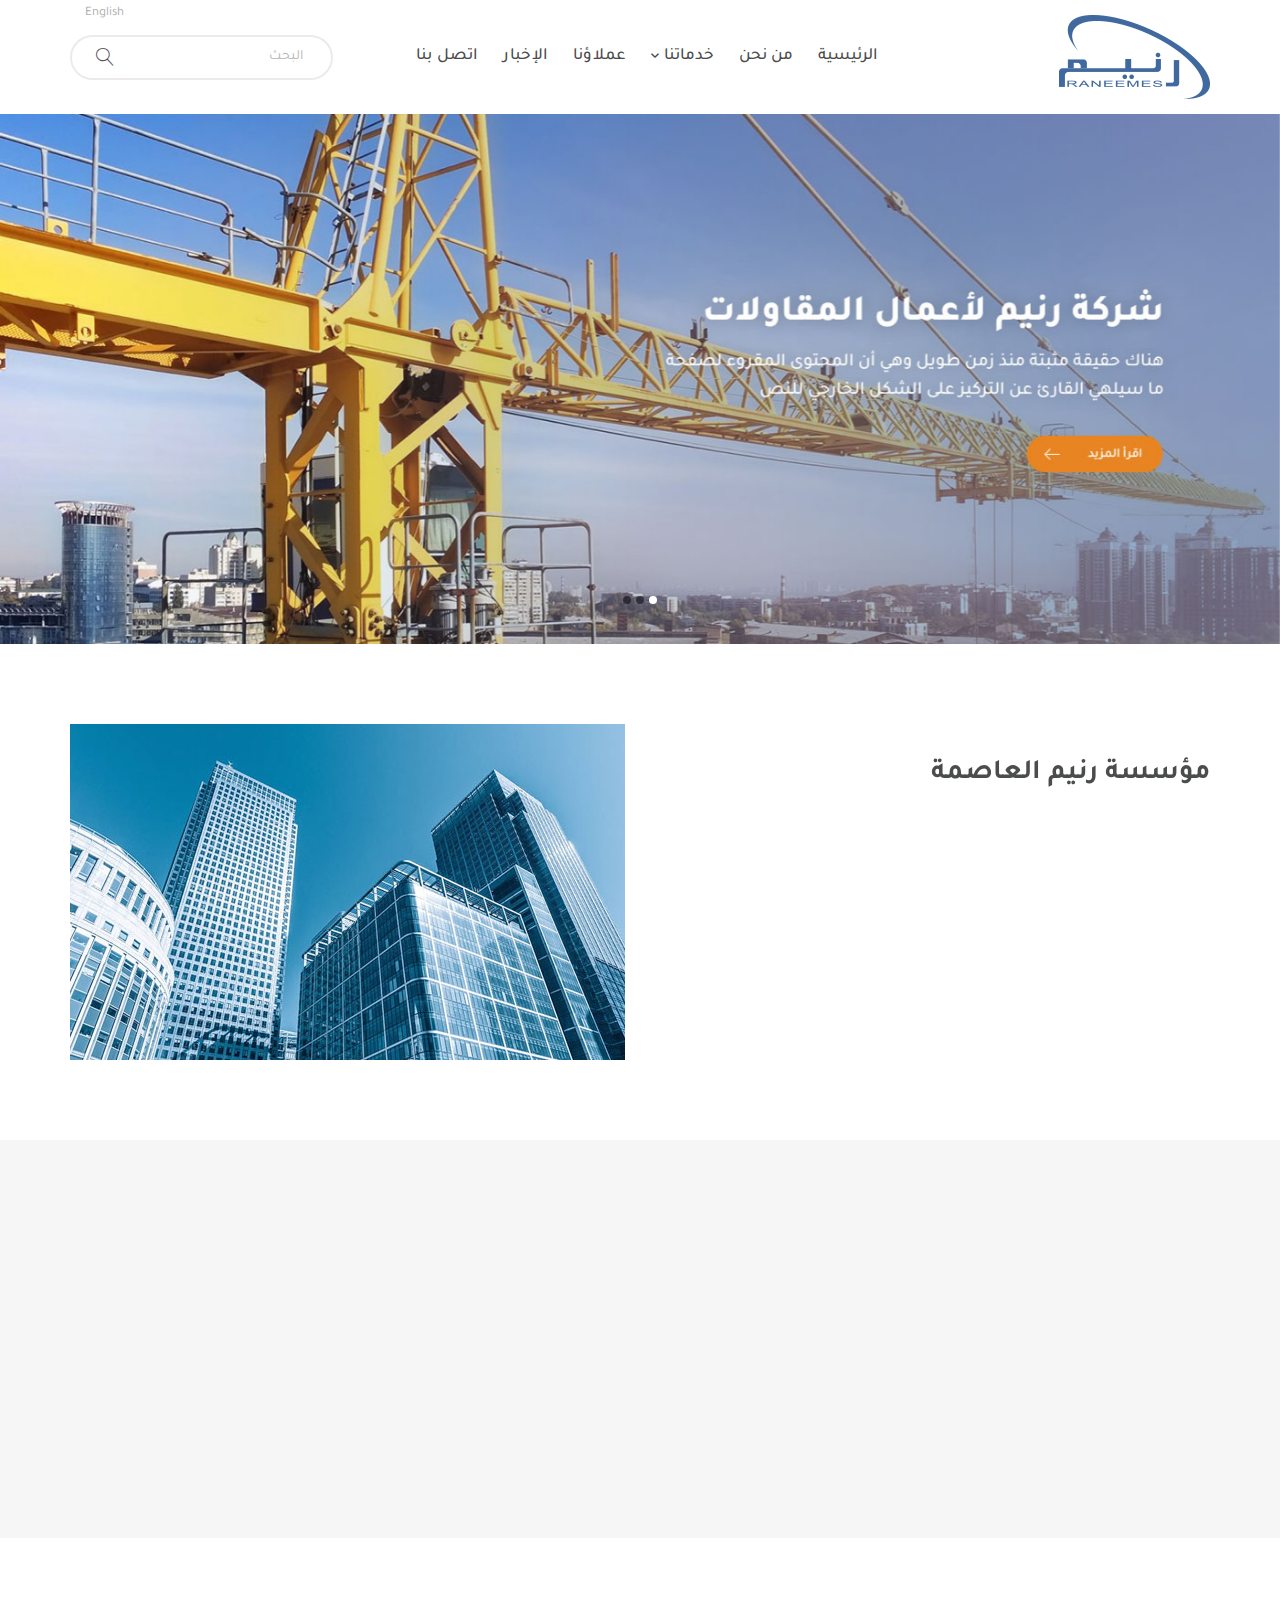
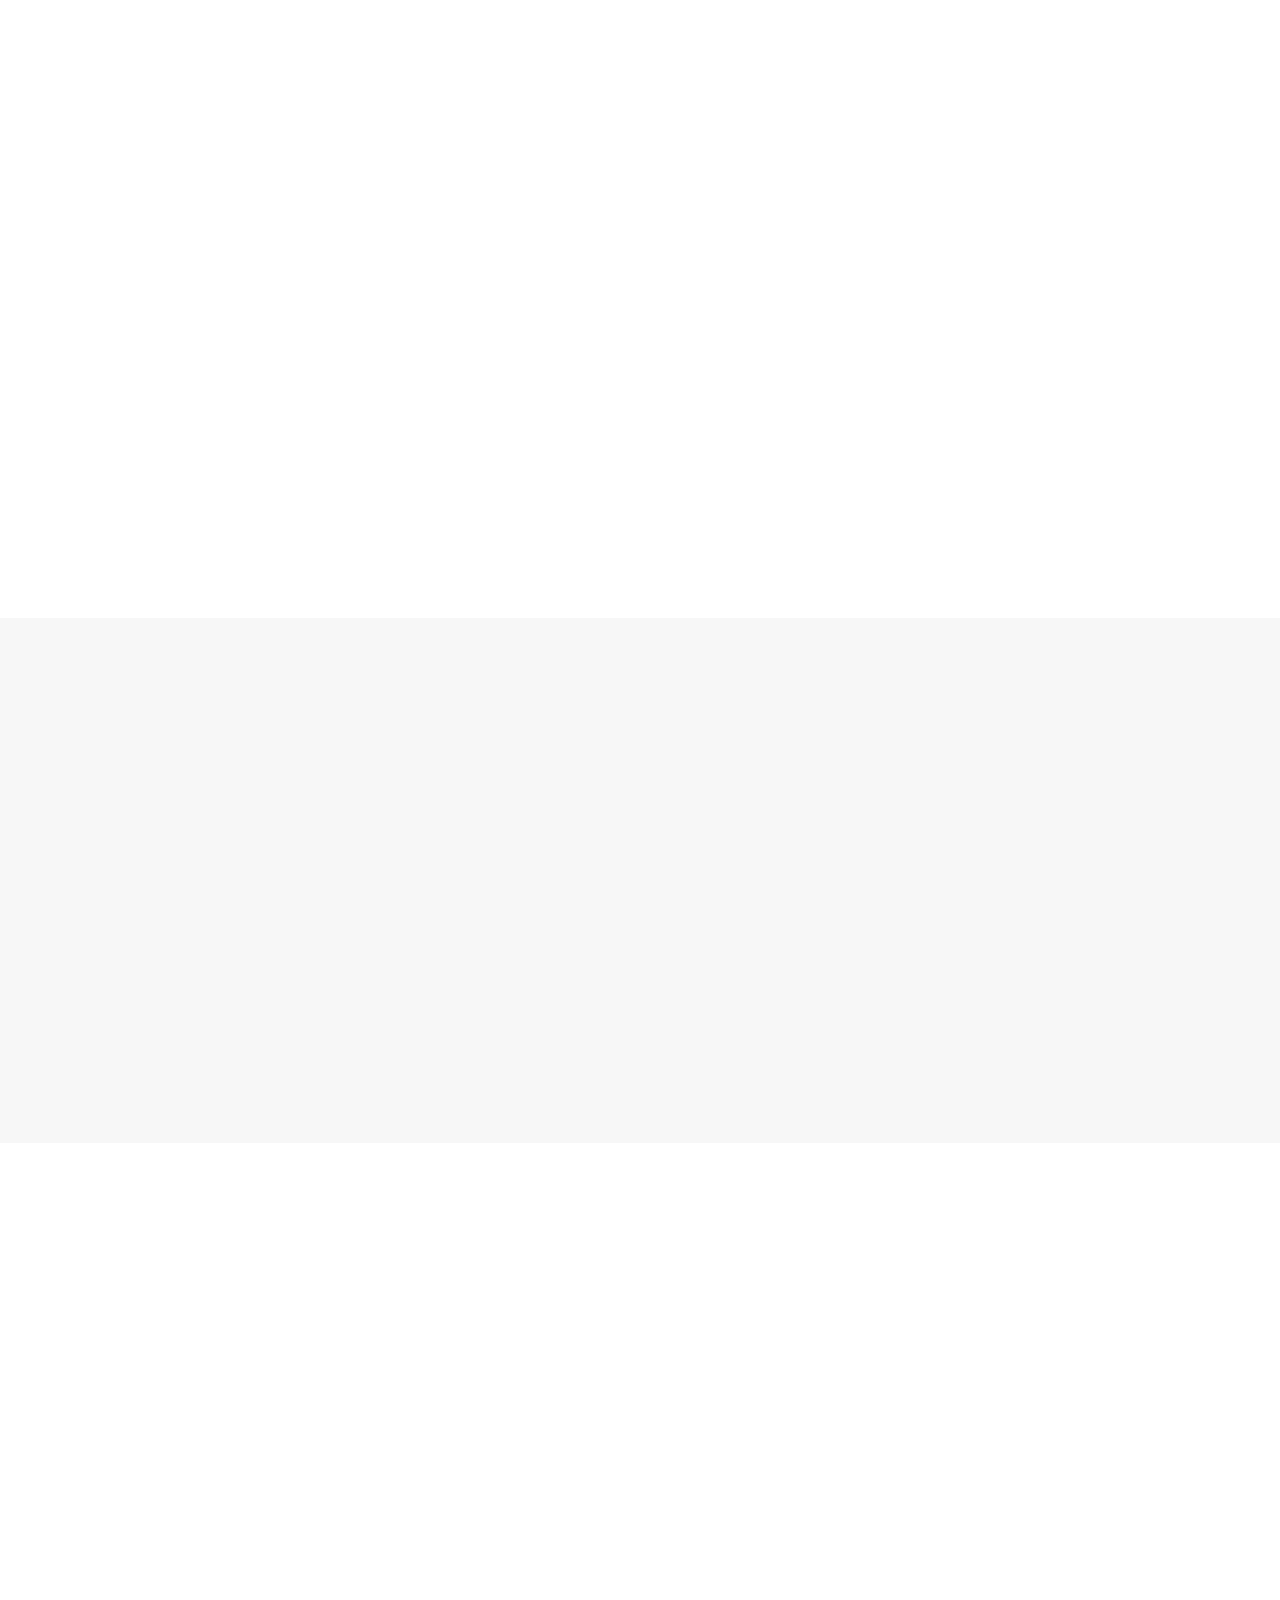
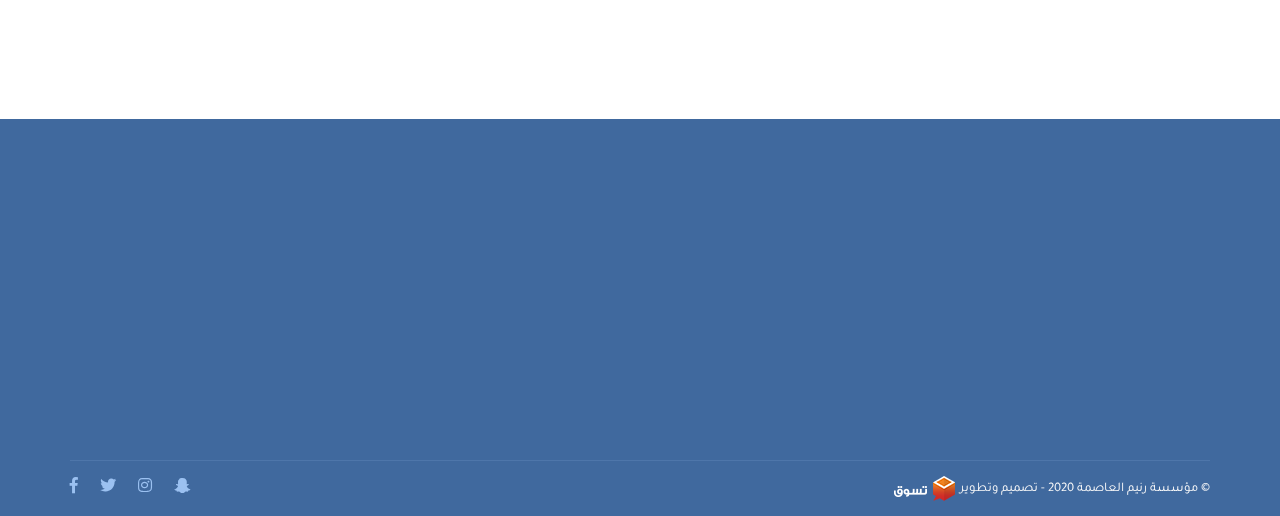
==== index.html @ 639032b2 "Edit" ====
<!DOCTYPE html>
<html lang="en" dir="rtl">
  <head>
    <meta charset="UTF-8"/>
    <meta name="viewport" content="width=device-width, initial-scale=1.0"/>
    <meta http-equiv="X-UA-Compatible" content="ie=edge"/>
    <title>متجر</title>
    <link rel="stylesheet" href="css/bootstrap3.min.css"/>
    <link rel="stylesheet" href="css/bootstrap3-rtl.min.css"/>
    <link rel="stylesheet" href="css/fontAwesome.css"/>
    <link rel="stylesheet" href="css/owl.carousel.min.css"/>
    <link rel="stylesheet" href="css/aos.css"/>
    <link rel="stylesheet" href="css/linearicons.css"/>
    <link rel="stylesheet" href="css/home.css"/>
  </head>
  <body>
    <!-- Preloader-->
    <div class="pre">
      <div class="loader" id="loader-7"></div>
    </div>
    <!-- Preloader-->
    <!-- Mob Nav-->
    <div class="sideNav">
      <div class="options">
        <div class="lang"><a href="index-en.html">EN</a></div>
        <div class="close1"><i class="fas fa-times-circle"></i></div>
      </div>
      <ul class="res">
        <li><a href="#!">الرئيسية</a></li>
        <li><a href="#!">من نحن</a></li>
        <li class="drop"><a href="#!">خدماتنا</a>
          <div class="dropDown">
            <ul class="res">
              <li><a href="#!">رنيم لتجارة الأعلاف</a></li>
              <li><a href="#!">رنيم للمقاولات</a></li>
              <li><a href="#!">رنيم للنقليات</a></li>
            </ul>
          </div>
        </li>
        <li><a href="#!">عملاؤنا</a></li>
        <li><a href="#!">الإخبار</a></li>
        <li><a href="#!">اتصل بنا</a></li>
      </ul>
    </div>
    <!-- Mob Nav-->
    <!-- Navbar-->
    <div class="navBar">
      <div class="container">
        <div class="content">
          <!-- LOGO-->
          <div class="logo"><a href="#!"><img class="img-responsive" src="images/logo.png" alt=""/></a></div>
          <div class="searchTriger"><span class="lnr lnr-magnifier"></span></div>
          <div class="menuTriger"><span class="lnr lnr-menu"></span></div>
          <!-- LINKS-->
          <div class="links">
            <ul class="res">
              <li><a href="#!">الرئيسية</a></li>
              <li><a href="#!">من نحن</a></li>
              <li class="drop"><a href="#!">خدماتنا</a>
                <div class="dropDown">
                  <ul class="res">
                    <li><a href="#!">رنيم لتجارة الأعلاف</a></li>
                    <li><a href="#!">رنيم للمقاولات</a></li>
                    <li><a href="#!">رنيم للنقليات</a></li>
                  </ul>
                </div>
              </li>
              <li><a href="#!">عملاؤنا</a></li>
              <li><a href="#!">الإخبار</a></li>
              <li><a href="#!">اتصل بنا</a></li>
            </ul>
          </div>
          <!-- Search-->
          <div class="navover"><span class="lnr lnr-cross"></span></div>
          <form class="search">
            <input type="text" placeholder="البحث"/>
            <button><span class="lnr lnr-magnifier"></span></button>
          </form>
          <!--LANGUAGE--><a class="lang" href="index-en.html">English</a>
        </div>
      </div>
    </div>
    <!-- End Of Header-->
    <!-- Main Slider-->
    <div class="main-slider" data-aos="fade-up" data-aos-duration="600">
      <div class="owl-carousel owl-theme">
        <div class="item"><a href="#"><img class="img-responsive" src="images/slider.jpg" alt=""/></a></div>
        <div class="item"><a href="#"><img class="img-responsive" src="images/slider.jpg" alt=""/></a></div>
        <div class="item"><a href="#"><img class="img-responsive" src="images/slider.jpg" alt=""/></a></div>
      </div>
    </div>
    <!-- Main Slider-->
    <!-- About Section-->
    <div class="about">
      <div class="container">
        <div class="row">
          <div class="col-md-6">
            <div class="content">
              <h2 data-aos="fade-up" data-aos-duration="600">مؤسسة رنيم العاصمة</h2><img class="img-responsive" src="images/about.jpg" alt="" data-aos="fade-up" data-aos-delay="200" data-aos-duration="600"/>
              <p data-aos="fade-up" data-aos-delay="400" data-aos-duration="600">هناك حقيقة مثبتة منذ زمن طويل وهي أن المحتوى المقروء لصفحة ما سيلهي القارئ عن التركيز على الشكل الخارجي للنص أو شكل توضع الفقرات في الصفحة التي يقرأها. ولذلك يتم استخدام طريقة لوريم إيبسوم لأنها تعطي توزيعاَ طبيعياَ -إلى حد ما</p><a href="#!" data-aos="fade-up" data-aos-delay="600" data-aos-duration="600">
                 اقرأ المزيد<span class="lnr lnr-arrow-left"></span></a>
            </div>
          </div>
          <div class="col-md-6">
            <div class="img" data-aos="fade-up" data-aos-delay="300" data-aos-duration="600"><img class="img-responsive" src="images/about.jpg" alt=""/></div>
          </div>
        </div>
      </div>
    </div>
    <!-- About Section-->
    <!-- Start Boxes-->
    <div class="boxes">
      <div class="container">
        <div class="row">
          <div class="col-md-4">
            <div class="box" data-aos="fade-up" data-aos-duration="600">
              <div class="img"><img src="images/ourView.png" alt=""/></div>
              <h2>رؤيتنا</h2>
              <p>هناك حقيقة مثبتة منذ زمن طويل وهي أن المحتوى المقروء لصفحة ما سيلهي القارئ عن التركيز على الشكل الخارجي للنص</p>
            </div>
          </div>
          <div class="col-md-4">
            <div class="box" data-aos="fade-up" data-aos-delay="200" data-aos-duration="600">
              <div class="img"><img src="images/ourValue.png" alt=""/></div>
              <h2>قيمنا</h2>
              <p>خلافاَ للإعتقاد السائد فإن لوريم إيبسوم ليس نصاَ عشوائياً، بل إن له جذور في الأدب اللاتيني الكلاسيكي منذ العام 45 قبل الميلاد</p>
            </div>
          </div>
          <div class="col-md-4">
            <div class="box" data-aos="fade-up" data-aos-delay="400" data-aos-duration="600">
              <div class="img"><img src="images/ourQual.png" alt=""/></div>
              <h2>الجودة</h2>
              <p>تعمل جميع مولّدات إيبسوم على إعادة تكرار مقاطع من نص إيبسوم نفسه عدة مرات بما تتطلبه الحاجة</p>
            </div>
          </div>
        </div>
      </div>
    </div>
    <!-- End Of Boxes-->
    <!--start services-->
    <section class="services">
      <div class="container">
        <div class="heading" data-aos="fade-up" data-aos-duration="600">
          <h2>خدمات المؤسسة</h2>
        </div>
        <div class="row">
          <div class="col-md-4">
            <div class="services-box firstB" data-aos="fade-up" data-aos-delay="200" data-aos-duration="600">
              <div class="img-box"><img class="img-responsive" src="images/logo.png" alt="services img"/></div>
              <div class="content">
                <h3>رنيم لتجارة الاعلاف</h3>
                <p>خلافاَ للإعتقاد السائد فإن لوريم إيبسوم ليس نصاَ عشوائياً، بل إن له جذور في الأدب اللاتيني الكلاسيكي منذ العام 45 قبل الميلاد</p><a href="#">اقرأ المزيد<span class="lnr lnr-arrow-left"></span></a>
              </div>
            </div>
          </div>
          <div class="col-md-4">
            <div class="services-box center" data-aos="fade-up" data-aos-delay="400" data-aos-duration="600">
              <div class="img-box"><img class="img-responsive" src="images/logo.png" alt="services img"/></div>
              <div class="content">
                <h3>رنيم للمقاولات</h3>
                <p>خلافاَ للإعتقاد السائد فإن لوريم إيبسوم ليس نصاَ عشوائياً، بل إن له جذور في الأدب اللاتيني الكلاسيكي منذ العام 45 قبل الميلاد</p><a href="#">اقرأ المزيد<span class="lnr lnr-arrow-left"></span></a>
              </div>
            </div>
          </div>
          <div class="col-md-4">
            <div class="services-box left" data-aos="fade-up" data-aos-delay="600" data-aos-duration="600">
              <div class="img-box"><img class="img-responsive" src="images/logo.png" alt="services img"/></div>
              <div class="content">
                <h3>رنيم للنقليات</h3>
                <p>خلافاَ للإعتقاد السائد فإن لوريم إيبسوم ليس نصاَ عشوائياً، بل إن له جذور في الأدب اللاتيني الكلاسيكي منذ العام 45 قبل الميلاد</p><a href="#">اقرأ المزيد<span class="lnr lnr-arrow-left"></span></a>
              </div>
            </div>
          </div>
        </div>
      </div>
    </section>
    <!-- start customers-->
    <section class="customers">
      <div class="container">
        <div class="heading">
          <h2 data-aos="fade-up" data-aos-duration="600">عملاء تشرفنا بخدمتهم</h2>
          <p data-aos="fade-up" data-aos-delay="200" data-aos-duration="600">تشرفنا بخدمة العديد من المؤسسات الحكومية والمؤسسات الخاصة والشركات والفنادق</p>
        </div>
        <div class="slider-container" data-aos="fade-up" data-aos-delay="400" data-aos-duration="600">
          <div class="owl-carousel owl-theme">
            <div class="item"><a href="#"><img class="img-responsive" src="images/client1.png" alt="customers img"/></a></div>
            <div class="item"><a href="#"><img class="img-responsive" src="images/client2.png" alt="customers img"/></a></div>
            <div class="item"><a href="#"><img class="img-responsive" src="images/client3.png" alt="customers img"/></a></div>
            <div class="item"><a href="#"><img class="img-responsive" src="images/client4.png" alt="customers img"/></a></div>
            <div class="item"><a href="#"><img class="img-responsive" src="images/client5.png" alt="customers img"/></a></div>
            <div class="item"><a href="#"><img class="img-responsive" src="images/client6.png" alt="customers img"/></a></div>
            <div class="item"><a href="#"><img class="img-responsive" src="images/client1.png" alt="customers img"/></a></div>
            <div class="item"><a href="#"><img class="img-responsive" src="images/client2.png" alt="customers img"/></a></div>
            <div class="item"><a href="#"><img class="img-responsive" src="images/client3.png" alt="customers img"/></a></div>
            <div class="item"><a href="#"><img class="img-responsive" src="images/client4.png" alt="customers img"/></a></div>
            <div class="item"><a href="#"><img class="img-responsive" src="images/client5.png" alt="customers img"/></a></div>
            <div class="item"><a href="#"><img class="img-responsive" src="images/client6.png" alt="customers img"/></a></div>
          </div>
        </div>
      </div>
    </section>
    <!-- News-->
    <div class="news">
      <div class="container">
        <h2 class="text-center" data-aos="fade-up" data-aos-duration="600">آخر الأخبار</h2>
        <div class="row">
          <div class="col-sm-6"><a class="new" href="#!" data-aos="fade-up" data-aos-duration="600" data-aos-delay="200">
              <div class="date"><span>22</span><span>ديسمبر</span></div><img class="img-responsive" src="images/news1.jpg" alt=""/>
              <h3>خلافاَ للإعتقاد السائد فإن لوريم إيبسوم ليس نصاَ عشوائياً</h3>
              <p>خلافاَ للإعتقاد السائد فإن لوريم إيبسوم ليس نصاَ عشوائياً، بل إن له جذور في الأدب اللاتيني منذ العام 45 قبل الميلاد، مما يجعله أكثر من 2000 عام في القدم</p></a></div>
          <div class="col-sm-6"><a class="new" href="#!" data-aos="fade-up" data-aos-duration="600" data-aos-delay="400">
              <div class="date"><span>22</span><span>ديسمبر</span></div><img class="img-responsive" src="images/news2.jpg" alt=""/>
              <h3>خلافاَ للإعتقاد السائد فإن لوريم إيبسوم ليس نصاَ عشوائياً</h3>
              <p>خلافاَ للإعتقاد السائد فإن لوريم إيبسوم ليس نصاَ عشوائياً، بل إن له جذور في الأدب اللاتيني منذ العام 45 قبل الميلاد، مما يجعله أكثر من 2000 عام في القدم</p></a></div>
        </div>
      </div>
    </div>
    <!-- News-->
    <!--Footer-->
    <footer>
      <div class="container">
        <div class="row">
          <div class="col-md-5" data-aos="zoom-out" data-aos-duration="600">
            <div class="foot-links">
              <button type="button" data-target="#dem">روابط سريعة</button>
              <div class="collapse" id="dem">
                <ul class="res">
                  <li class="info"><a href="#">من نحن</a></li>
                  <li class="info"><a href="#">عملاؤنا</a></li>
                  <li class="info"><a href="#">رنيم لتجارة الأعلاف</a></li>
                  <li class="info"><a href="#">الأخبار</a></li>
                  <li class="info"><a href="#">رنيم المقاولات</a></li>
                  <li class="info"><a href="#">التوظيف</a></li>
                  <li class="info"><a href="#">رنيم للنقليات</a></li>
                  <li class="info"><a href="#">إتصل بنا</a></li>
                </ul>
              </div>
            </div>
          </div>
          <div class="col-md-4" data-aos="zoom-out" data-aos-duration="600" data-aos-delay="200">
            <div class="foot-links">
              <button type="button" data-target="#dem1">معلومات التواصل</button>
              <div class="collapse" id="dem1">
                <ul class="res">
                  <li>
                    <div class="icon"><i class="fas fa-map-marker-alt"></i></div><a class="det" href="#">
                      <p>الرياض - المملكة العربية السعودية</p></a>
                  </li>
                  <li>
                    <div class="icon"><i class="fas fa-phone"></i></div><a class="det" href="#">
                      <p>920000000</p></a>
                  </li>
                  <li>
                    <div class="icon"><i class="fas fa-envelope"></i></div><a class="det" href="#">
                      <p>info@raneem.com</p></a>
                  </li>
                </ul>
              </div>
            </div>
          </div>
          <div class="col-md-3" data-aos="zoom-out" data-aos-duration="600" data-aos-delay="400">
            <div class="map"><img class="img-responsive" src="images/map.png" alt=""/></div>
          </div>
          <div class="col-xs-12">
            <div class="end">
              <div class="content">
                <p>© مؤسسة رنيم العاصمة 2020 - <a href="#">تصميم وتطوير<img src="images/tasawk2.png" alt=""/></a></p>
                <div class="social"><a href="#"><i class="fab fa-snapchat-ghost"></i></a><a href="#"><i class="fab fa-instagram"></i></a><a href="#"><i class="fab fa-twitter"></i></a><a href="#"><i class="fab fa-facebook-f"></i></a></div>
              </div>
            </div>
          </div>
        </div>
      </div>
    </footer>
    <!-- Footer-->
  </body>
  <!-- Scripts-->
  <script src="js/jquery.min.js"></script>
  <script src="js/bootstrap.min.js"></script>
  <script src="js/owl.carousel.min.js"></script>
  <script src="js/aos.js"></script>
  <script src="js/main.js"></script>
  <script src="http://localhost:35729/livereload.js"></script>
</html>
---- css/bootstrap3-rtl.min.css ----
/*******************************************************************************
 *              bootstrap-rtl (version 3.3.4)
 *      Author: Morteza Ansarinia (http://github.com/morteza)
 *  Created on: August 13,2015
 *     Project: bootstrap-rtl
 *   Copyright: Unlicensed Public Domain
 *******************************************************************************/

html{direction:rtl}body{direction:rtl}.flip.text-left{text-align:right}.flip.text-right{text-align:left}.list-unstyled{padding-right:0;padding-left:initial}.list-inline{padding-right:0;padding-left:initial;margin-right:-5px;margin-left:0}dd{margin-right:0;margin-left:initial}@media (min-width:768px){.dl-horizontal dt{float:right;clear:right;text-align:left}.dl-horizontal dd{margin-right:180px;margin-left:0}}blockquote{border-right:5px solid #eee;border-left:0}.blockquote-reverse,blockquote.pull-left{padding-left:15px;padding-right:0;border-left:5px solid #eee;border-right:0;text-align:left}.col-xs-1,.col-sm-1,.col-md-1,.col-lg-1,.col-xs-2,.col-sm-2,.col-md-2,.col-lg-2,.col-xs-3,.col-sm-3,.col-md-3,.col-lg-3,.col-xs-4,.col-sm-4,.col-md-4,.col-lg-4,.col-xs-5,.col-sm-5,.col-md-5,.col-lg-5,.col-xs-6,.col-sm-6,.col-md-6,.col-lg-6,.col-xs-7,.col-sm-7,.col-md-7,.col-lg-7,.col-xs-8,.col-sm-8,.col-md-8,.col-lg-8,.col-xs-9,.col-sm-9,.col-md-9,.col-lg-9,.col-xs-10,.col-sm-10,.col-md-10,.col-lg-10,.col-xs-11,.col-sm-11,.col-md-11,.col-lg-11,.col-xs-12,.col-sm-12,.col-md-12,.col-lg-12{position:relative;min-height:1px;padding-left:15px;padding-right:15px}.col-xs-1,.col-xs-2,.col-xs-3,.col-xs-4,.col-xs-5,.col-xs-6,.col-xs-7,.col-xs-8,.col-xs-9,.col-xs-10,.col-xs-11,.col-xs-12{float:right}.col-xs-12{width:100%}.col-xs-11{width:91.66666667%}.col-xs-10{width:83.33333333%}.col-xs-9{width:75%}.col-xs-8{width:66.66666667%}.col-xs-7{width:58.33333333%}.col-xs-6{width:50%}.col-xs-5{width:41.66666667%}.col-xs-4{width:33.33333333%}.col-xs-3{width:25%}.col-xs-2{width:16.66666667%}.col-xs-1{width:8.33333333%}.col-xs-pull-12{left:100%;right:auto}.col-xs-pull-11{left:91.66666667%;right:auto}.col-xs-pull-10{left:83.33333333%;right:auto}.col-xs-pull-9{left:75%;right:auto}.col-xs-pull-8{left:66.66666667%;right:auto}.col-xs-pull-7{left:58.33333333%;right:auto}.col-xs-pull-6{left:50%;right:auto}.col-xs-pull-5{left:41.66666667%;right:auto}.col-xs-pull-4{left:33.33333333%;right:auto}.col-xs-pull-3{left:25%;right:auto}.col-xs-pull-2{left:16.66666667%;right:auto}.col-xs-pull-1{left:8.33333333%;right:auto}.col-xs-pull-0{left:auto;right:auto}.col-xs-push-12{right:100%;left:0}.col-xs-push-11{right:91.66666667%;left:0}.col-xs-push-10{right:83.33333333%;left:0}.col-xs-push-9{right:75%;left:0}.col-xs-push-8{right:66.66666667%;left:0}.col-xs-push-7{right:58.33333333%;left:0}.col-xs-push-6{right:50%;left:0}.col-xs-push-5{right:41.66666667%;left:0}.col-xs-push-4{right:33.33333333%;left:0}.col-xs-push-3{right:25%;left:0}.col-xs-push-2{right:16.66666667%;left:0}.col-xs-push-1{right:8.33333333%;left:0}.col-xs-push-0{right:auto;left:0}.col-xs-offset-12{margin-right:100%;margin-left:0}.col-xs-offset-11{margin-right:91.66666667%;margin-left:0}.col-xs-offset-10{margin-right:83.33333333%;margin-left:0}.col-xs-offset-9{margin-right:75%;margin-left:0}.col-xs-offset-8{margin-right:66.66666667%;margin-left:0}.col-xs-offset-7{margin-right:58.33333333%;margin-left:0}.col-xs-offset-6{margin-right:50%;margin-left:0}.col-xs-offset-5{margin-right:41.66666667%;margin-left:0}.col-xs-offset-4{margin-right:33.33333333%;margin-left:0}.col-xs-offset-3{margin-right:25%;margin-left:0}.col-xs-offset-2{margin-right:16.66666667%;margin-left:0}.col-xs-offset-1{margin-right:8.33333333%;margin-left:0}.col-xs-offset-0{margin-right:0;margin-left:0}@media (min-width:768px){.col-sm-1,.col-sm-2,.col-sm-3,.col-sm-4,.col-sm-5,.col-sm-6,.col-sm-7,.col-sm-8,.col-sm-9,.col-sm-10,.col-sm-11,.col-sm-12{float:right}.col-sm-12{width:100%}.col-sm-11{width:91.66666667%}.col-sm-10{width:83.33333333%}.col-sm-9{width:75%}.col-sm-8{width:66.66666667%}.col-sm-7{width:58.33333333%}.col-sm-6{width:50%}.col-sm-5{width:41.66666667%}.col-sm-4{width:33.33333333%}.col-sm-3{width:25%}.col-sm-2{width:16.66666667%}.col-sm-1{width:8.33333333%}.col-sm-pull-12{left:100%;right:auto}.col-sm-pull-11{left:91.66666667%;right:auto}.col-sm-pull-10{left:83.33333333%;right:auto}.col-sm-pull-9{left:75%;right:auto}.col-sm-pull-8{left:66.66666667%;right:auto}.col-sm-pull-7{left:58.33333333%;right:auto}.col-sm-pull-6{left:50%;right:auto}.col-sm-pull-5{left:41.66666667%;right:auto}.col-sm-pull-4{left:33.33333333%;right:auto}.col-sm-pull-3{left:25%;right:auto}.col-sm-pull-2{left:16.66666667%;right:auto}.col-sm-pull-1{left:8.33333333%;right:auto}.col-sm-pull-0{left:auto;right:auto}.col-sm-push-12{right:100%;left:0}.col-sm-push-11{right:91.66666667%;left:0}.col-sm-push-10{right:83.33333333%;left:0}.col-sm-push-9{right:75%;left:0}.col-sm-push-8{right:66.66666667%;left:0}.col-sm-push-7{right:58.33333333%;left:0}.col-sm-push-6{right:50%;left:0}.col-sm-push-5{right:41.66666667%;left:0}.col-sm-push-4{right:33.33333333%;left:0}.col-sm-push-3{right:25%;left:0}.col-sm-push-2{right:16.66666667%;left:0}.col-sm-push-1{right:8.33333333%;left:0}.col-sm-push-0{right:auto;left:0}.col-sm-offset-12{margin-right:100%;margin-left:0}.col-sm-offset-11{margin-right:91.66666667%;margin-left:0}.col-sm-offset-10{margin-right:83.33333333%;margin-left:0}.col-sm-offset-9{margin-right:75%;margin-left:0}.col-sm-offset-8{margin-right:66.66666667%;margin-left:0}.col-sm-offset-7{margin-right:58.33333333%;margin-left:0}.col-sm-offset-6{margin-right:50%;margin-left:0}.col-sm-offset-5{margin-right:41.66666667%;margin-left:0}.col-sm-offset-4{margin-right:33.33333333%;margin-left:0}.col-sm-offset-3{margin-right:25%;margin-left:0}.col-sm-offset-2{margin-right:16.66666667%;margin-left:0}.col-sm-offset-1{margin-right:8.33333333%;margin-left:0}.col-sm-offset-0{margin-right:0;margin-left:0}}@media (min-width:992px){.col-md-1,.col-md-2,.col-md-3,.col-md-4,.col-md-5,.col-md-6,.col-md-7,.col-md-8,.col-md-9,.col-md-10,.col-md-11,.col-md-12{float:right}.col-md-12{width:100%}.col-md-11{width:91.66666667%}.col-md-10{width:83.33333333%}.col-md-9{width:75%}.col-md-8{width:66.66666667%}.col-md-7{width:58.33333333%}.col-md-6{width:50%}.col-md-5{width:41.66666667%}.col-md-4{width:33.33333333%}.col-md-3{width:25%}.col-md-2{width:16.66666667%}.col-md-1{width:8.33333333%}.col-md-pull-12{left:100%;right:auto}.col-md-pull-11{left:91.66666667%;right:auto}.col-md-pull-10{left:83.33333333%;right:auto}.col-md-pull-9{left:75%;right:auto}.col-md-pull-8{left:66.66666667%;right:auto}.col-md-pull-7{left:58.33333333%;right:auto}.col-md-pull-6{left:50%;right:auto}.col-md-pull-5{left:41.66666667%;right:auto}.col-md-pull-4{left:33.33333333%;right:auto}.col-md-pull-3{left:25%;right:auto}.col-md-pull-2{left:16.66666667%;right:auto}.col-md-pull-1{left:8.33333333%;right:auto}.col-md-pull-0{left:auto;right:auto}.col-md-push-12{right:100%;left:0}.col-md-push-11{right:91.66666667%;left:0}.col-md-push-10{right:83.33333333%;left:0}.col-md-push-9{right:75%;left:0}.col-md-push-8{right:66.66666667%;left:0}.col-md-push-7{right:58.33333333%;left:0}.col-md-push-6{right:50%;left:0}.col-md-push-5{right:41.66666667%;left:0}.col-md-push-4{right:33.33333333%;left:0}.col-md-push-3{right:25%;left:0}.col-md-push-2{right:16.66666667%;left:0}.col-md-push-1{right:8.33333333%;left:0}.col-md-push-0{right:auto;left:0}.col-md-offset-12{margin-right:100%;margin-left:0}.col-md-offset-11{margin-right:91.66666667%;margin-left:0}.col-md-offset-10{margin-right:83.33333333%;margin-left:0}.col-md-offset-9{margin-right:75%;margin-left:0}.col-md-offset-8{margin-right:66.66666667%;margin-left:0}.col-md-offset-7{margin-right:58.33333333%;margin-left:0}.col-md-offset-6{margin-right:50%;margin-left:0}.col-md-offset-5{margin-right:41.66666667%;margin-left:0}.col-md-offset-4{margin-right:33.33333333%;margin-left:0}.col-md-offset-3{margin-right:25%;margin-left:0}.col-md-offset-2{margin-right:16.66666667%;margin-left:0}.col-md-offset-1{margin-right:8.33333333%;margin-left:0}.col-md-offset-0{margin-right:0;margin-left:0}}@media (min-width:1200px){.col-lg-1,.col-lg-2,.col-lg-3,.col-lg-4,.col-lg-5,.col-lg-6,.col-lg-7,.col-lg-8,.col-lg-9,.col-lg-10,.col-lg-11,.col-lg-12{float:right}.col-lg-12{width:100%}.col-lg-11{width:91.66666667%}.col-lg-10{width:83.33333333%}.col-lg-9{width:75%}.col-lg-8{width:66.66666667%}.col-lg-7{width:58.33333333%}.col-lg-6{width:50%}.col-lg-5{width:41.66666667%}.col-lg-4{width:33.33333333%}.col-lg-3{width:25%}.col-lg-2{width:16.66666667%}.col-lg-1{width:8.33333333%}.col-lg-pull-12{left:100%;right:auto}.col-lg-pull-11{left:91.66666667%;right:auto}.col-lg-pull-10{left:83.33333333%;right:auto}.col-lg-pull-9{left:75%;right:auto}.col-lg-pull-8{left:66.66666667%;right:auto}.col-lg-pull-7{left:58.33333333%;right:auto}.col-lg-pull-6{left:50%;right:auto}.col-lg-pull-5{left:41.66666667%;right:auto}.col-lg-pull-4{left:33.33333333%;right:auto}.col-lg-pull-3{left:25%;right:auto}.col-lg-pull-2{left:16.66666667%;right:auto}.col-lg-pull-1{left:8.33333333%;right:auto}.col-lg-pull-0{left:auto;right:auto}.col-lg-push-12{right:100%;left:0}.col-lg-push-11{right:91.66666667%;left:0}.col-lg-push-10{right:83.33333333%;left:0}.col-lg-push-9{right:75%;left:0}.col-lg-push-8{right:66.66666667%;left:0}.col-lg-push-7{right:58.33333333%;left:0}.col-lg-push-6{right:50%;left:0}.col-lg-push-5{right:41.66666667%;left:0}.col-lg-push-4{right:33.33333333%;left:0}.col-lg-push-3{right:25%;left:0}.col-lg-push-2{right:16.66666667%;left:0}.col-lg-push-1{right:8.33333333%;left:0}.col-lg-push-0{right:auto;left:0}.col-lg-offset-12{margin-right:100%;margin-left:0}.col-lg-offset-11{margin-right:91.66666667%;margin-left:0}.col-lg-offset-10{margin-right:83.33333333%;margin-left:0}.col-lg-offset-9{margin-right:75%;margin-left:0}.col-lg-offset-8{margin-right:66.66666667%;margin-left:0}.col-lg-offset-7{margin-right:58.33333333%;margin-left:0}.col-lg-offset-6{margin-right:50%;margin-left:0}.col-lg-offset-5{margin-right:41.66666667%;margin-left:0}.col-lg-offset-4{margin-right:33.33333333%;margin-left:0}.col-lg-offset-3{margin-right:25%;margin-left:0}.col-lg-offset-2{margin-right:16.66666667%;margin-left:0}.col-lg-offset-1{margin-right:8.33333333%;margin-left:0}.col-lg-offset-0{margin-right:0;margin-left:0}}caption{text-align:right}th{text-align:right}@media screen and (max-width:767px){.table-responsive>.table-bordered{border:0}.table-responsive>.table-bordered>thead>tr>th:first-child,.table-responsive>.table-bordered>tbody>tr>th:first-child,.table-responsive>.table-bordered>tfoot>tr>th:first-child,.table-responsive>.table-bordered>thead>tr>td:first-child,.table-responsive>.table-bordered>tbody>tr>td:first-child,.table-responsive>.table-bordered>tfoot>tr>td:first-child{border-right:0;border-left:initial}.table-responsive>.table-bordered>thead>tr>th:last-child,.table-responsive>.table-bordered>tbody>tr>th:last-child,.table-responsive>.table-bordered>tfoot>tr>th:last-child,.table-responsive>.table-bordered>thead>tr>td:last-child,.table-responsive>.table-bordered>tbody>tr>td:last-child,.table-responsive>.table-bordered>tfoot>tr>td:last-child{border-left:0;border-right:initial}}.radio label,.checkbox label{padding-right:20px;padding-left:initial}.radio input[type=radio],.radio-inline input[type=radio],.checkbox input[type=checkbox],.checkbox-inline input[type=checkbox]{margin-right:-20px;margin-left:auto}.radio-inline,.checkbox-inline{padding-right:20px;padding-left:0}.radio-inline+.radio-inline,.checkbox-inline+.checkbox-inline{margin-right:10px;margin-left:0}.has-feedback .form-control{padding-left:42.5px;padding-right:12px}.form-control-feedback{left:0;right:auto}@media (min-width:768px){.form-inline label{padding-right:0;padding-left:initial}.form-inline .radio input[type=radio],.form-inline .checkbox input[type=checkbox]{margin-right:0;margin-left:auto}}@media (min-width:768px){.form-horizontal .control-label{text-align:left}}.form-horizontal .has-feedback .form-control-feedback{left:15px;right:auto}.caret{margin-right:2px;margin-left:0}.dropdown-menu{right:0;left:auto;float:left;text-align:right}.dropdown-menu.pull-right{left:0;right:auto;float:right}.dropdown-menu-right{left:auto;right:0}.dropdown-menu-left{left:0;right:auto}@media (min-width:768px){.navbar-right .dropdown-menu{left:auto;right:0}.navbar-right .dropdown-menu-left{left:0;right:auto}}.btn-group>.btn,.btn-group-vertical>.btn{float:right}.btn-group .btn+.btn,.btn-group .btn+.btn-group,.btn-group .btn-group+.btn,.btn-group .btn-group+.btn-group{margin-right:-1px;margin-left:0}.btn-toolbar{margin-right:-5px;margin-left:0}.btn-toolbar .btn-group,.btn-toolbar .input-group{float:right}.btn-toolbar>.btn,.btn-toolbar>.btn-group,.btn-toolbar>.input-group{margin-right:5px;margin-left:0}.btn-group>.btn:first-child{margin-right:0}.btn-group>.btn:first-child:not(:last-child):not(.dropdown-toggle){border-top-right-radius:4px;border-bottom-right-radius:4px;border-bottom-left-radius:0;border-top-left-radius:0}.btn-group>.btn:last-child:not(:first-child),.btn-group>.dropdown-toggle:not(:first-child){border-top-left-radius:4px;border-bottom-left-radius:4px;border-bottom-right-radius:0;border-top-right-radius:0}.btn-group>.btn-group{float:right}.btn-group.btn-group-justified>.btn,.btn-group.btn-group-justified>.btn-group{float:none}.btn-group>.btn-group:not(:first-child):not(:last-child)>.btn{border-radius:0}.btn-group>.btn-group:first-child>.btn:last-child,.btn-group>.btn-group:first-child>.dropdown-toggle{border-top-right-radius:4px;border-bottom-right-radius:4px;border-bottom-left-radius:0;border-top-left-radius:0}.btn-group>.btn-group:last-child>.btn:first-child{border-top-left-radius:4px;border-bottom-left-radius:4px;border-bottom-right-radius:0;border-top-right-radius:0}.btn .caret{margin-right:0}.btn-group-vertical>.btn+.btn,.btn-group-vertical>.btn+.btn-group,.btn-group-vertical>.btn-group+.btn,.btn-group-vertical>.btn-group+.btn-group{margin-top:-1px;margin-right:0}.input-group .form-control{float:right}.input-group .form-control:first-child,.input-group-addon:first-child,.input-group-btn:first-child>.btn,.input-group-btn:first-child>.btn-group>.btn,.input-group-btn:first-child>.dropdown-toggle,.input-group-btn:last-child>.btn:not(:last-child):not(.dropdown-toggle),.input-group-btn:last-child>.btn-group:not(:last-child)>.btn{border-bottom-right-radius:4px;border-top-right-radius:4px;border-bottom-left-radius:0;border-top-left-radius:0}.input-group-addon:first-child{border-left:0;border-right:1px solid}.input-group .form-control:last-child,.input-group-addon:last-child,.input-group-btn:last-child>.btn,.input-group-btn:last-child>.btn-group>.btn,.input-group-btn:last-child>.dropdown-toggle,.input-group-btn:first-child>.btn:not(:first-child),.input-group-btn:first-child>.btn-group:not(:first-child)>.btn{border-bottom-left-radius:4px;border-top-left-radius:4px;border-bottom-right-radius:0;border-top-right-radius:0}.input-group-addon:last-child{border-left-width:1px;border-left-style:solid;border-right:0}.input-group-btn>.btn+.btn{margin-right:-1px;margin-left:auto}.input-group-btn:first-child>.btn,.input-group-btn:first-child>.btn-group{margin-left:-1px;margin-right:auto}.input-group-btn:last-child>.btn,.input-group-btn:last-child>.btn-group{margin-right:-1px;margin-left:auto}.nav{padding-right:0;padding-left:initial}.nav-tabs>li{float:right}.nav-tabs>li>a{margin-left:auto;margin-right:-2px;border-radius:4px 4px 0 0}.nav-pills>li{float:right}.nav-pills>li>a{border-radius:4px}.nav-pills>li+li{margin-right:2px;margin-left:auto}.nav-stacked>li{float:none}.nav-stacked>li+li{margin-right:0;margin-left:auto}.nav-justified>.dropdown .dropdown-menu{right:auto}.nav-tabs-justified>li>a{margin-left:0;margin-right:auto}@media (min-width:768px){.nav-tabs-justified>li>a{border-radius:4px 4px 0 0}}@media (min-width:768px){.navbar-header{float:right}}.navbar-collapse{padding-right:15px;padding-left:15px}.navbar-brand{float:right}@media (min-width:768px){.navbar>.container .navbar-brand,.navbar>.container-fluid .navbar-brand{margin-right:-15px;margin-left:auto}}.navbar-toggle{float:left;margin-left:15px;margin-right:auto}@media (max-width:767px){.navbar-nav .open .dropdown-menu>li>a,.navbar-nav .open .dropdown-menu .dropdown-header{padding:5px 25px 5px 15px}}@media (min-width:768px){.navbar-nav{float:right}.navbar-nav>li{float:right}}@media (min-width:768px){.navbar-left.flip{float:right!important}.navbar-right:last-child{margin-left:-15px;margin-right:auto}.navbar-right.flip{float:left!important;margin-left:-15px;margin-right:auto}.navbar-right .dropdown-menu{left:0;right:auto}}@media (min-width:768px){.navbar-text{float:right}.navbar-text.navbar-right:last-child{margin-left:0;margin-right:auto}}.pagination{padding-right:0}.pagination>li>a,.pagination>li>span{float:right;margin-right:-1px;margin-left:0}.pagination>li:first-child>a,.pagination>li:first-child>span{margin-left:0;border-bottom-right-radius:4px;border-top-right-radius:4px;border-bottom-left-radius:0;border-top-left-radius:0}.pagination>li:last-child>a,.pagination>li:last-child>span{margin-right:-1px;border-bottom-left-radius:4px;border-top-left-radius:4px;border-bottom-right-radius:0;border-top-right-radius:0}.pager{padding-right:0;padding-left:initial}.pager .next>a,.pager .next>span{float:left}.pager .previous>a,.pager .previous>span{float:right}.nav-pills>li>a>.badge{margin-left:0;margin-right:3px}.list-group-item>.badge{float:left}.list-group-item>.badge+.badge{margin-left:5px;margin-right:auto}.alert-dismissable,.alert-dismissible{padding-left:35px;padding-right:15px}.alert-dismissable .close,.alert-dismissible .close{right:auto;left:-21px}.progress-bar{float:right}.media>.pull-left{margin-right:10px}.media>.pull-left.flip{margin-right:0;margin-left:10px}.media>.pull-right{margin-left:10px}.media>.pull-right.flip{margin-left:0;margin-right:10px}.media-right,.media>.pull-right{padding-right:10px;padding-left:initial}.media-left,.media>.pull-left{padding-left:10px;padding-right:initial}.media-list{padding-right:0;padding-left:initial;list-style:none}.list-group{padding-right:0;padding-left:initial}.panel>.table:first-child>thead:first-child>tr:first-child td:first-child,.panel>.table-responsive:first-child>.table:first-child>thead:first-child>tr:first-child td:first-child,.panel>.table:first-child>tbody:first-child>tr:first-child td:first-child,.panel>.table-responsive:first-child>.table:first-child>tbody:first-child>tr:first-child td:first-child,.panel>.table:first-child>thead:first-child>tr:first-child th:first-child,.panel>.table-responsive:first-child>.table:first-child>thead:first-child>tr:first-child th:first-child,.panel>.table:first-child>tbody:first-child>tr:first-child th:first-child,.panel>.table-responsive:first-child>.table:first-child>tbody:first-child>tr:first-child th:first-child{border-top-right-radius:3px;border-top-left-radius:0}.panel>.table:first-child>thead:first-child>tr:first-child td:last-child,.panel>.table-responsive:first-child>.table:first-child>thead:first-child>tr:first-child td:last-child,.panel>.table:first-child>tbody:first-child>tr:first-child td:last-child,.panel>.table-responsive:first-child>.table:first-child>tbody:first-child>tr:first-child td:last-child,.panel>.table:first-child>thead:first-child>tr:first-child th:last-child,.panel>.table-responsive:first-child>.table:first-child>thead:first-child>tr:first-child th:last-child,.panel>.table:first-child>tbody:first-child>tr:first-child th:last-child,.panel>.table-responsive:first-child>.table:first-child>tbody:first-child>tr:first-child th:last-child{border-top-left-radius:3px;border-top-right-radius:0}.panel>.table:last-child>tbody:last-child>tr:last-child td:first-child,.panel>.table-responsive:last-child>.table:last-child>tbody:last-child>tr:last-child td:first-child,.panel>.table:last-child>tfoot:last-child>tr:last-child td:first-child,.panel>.table-responsive:last-child>.table:last-child>tfoot:last-child>tr:last-child td:first-child,.panel>.table:last-child>tbody:last-child>tr:last-child th:first-child,.panel>.table-responsive:last-child>.table:last-child>tbody:last-child>tr:last-child th:first-child,.panel>.table:last-child>tfoot:last-child>tr:last-child th:first-child,.panel>.table-responsive:last-child>.table:last-child>tfoot:last-child>tr:last-child th:first-child{border-bottom-left-radius:3px;border-top-right-radius:0}.panel>.table:last-child>tbody:last-child>tr:last-child td:last-child,.panel>.table-responsive:last-child>.table:last-child>tbody:last-child>tr:last-child td:last-child,.panel>.table:last-child>tfoot:last-child>tr:last-child td:last-child,.panel>.table-responsive:last-child>.table:last-child>tfoot:last-child>tr:last-child td:last-child,.panel>.table:last-child>tbody:last-child>tr:last-child th:last-child,.panel>.table-responsive:last-child>.table:last-child>tbody:last-child>tr:last-child th:last-child,.panel>.table:last-child>tfoot:last-child>tr:last-child th:last-child,.panel>.table-responsive:last-child>.table:last-child>tfoot:last-child>tr:last-child th:last-child{border-bottom-right-radius:3px;border-top-left-radius:0}.panel>.table-bordered>thead>tr>th:first-child,.panel>.table-responsive>.table-bordered>thead>tr>th:first-child,.panel>.table-bordered>tbody>tr>th:first-child,.panel>.table-responsive>.table-bordered>tbody>tr>th:first-child,.panel>.table-bordered>tfoot>tr>th:first-child,.panel>.table-responsive>.table-bordered>tfoot>tr>th:first-child,.panel>.table-bordered>thead>tr>td:first-child,.panel>.table-responsive>.table-bordered>thead>tr>td:first-child,.panel>.table-bordered>tbody>tr>td:first-child,.panel>.table-responsive>.table-bordered>tbody>tr>td:first-child,.panel>.table-bordered>tfoot>tr>td:first-child,.panel>.table-responsive>.table-bordered>tfoot>tr>td:first-child{border-right:0;border-left:none}.panel>.table-bordered>thead>tr>th:last-child,.panel>.table-responsive>.table-bordered>thead>tr>th:last-child,.panel>.table-bordered>tbody>tr>th:last-child,.panel>.table-responsive>.table-bordered>tbody>tr>th:last-child,.panel>.table-bordered>tfoot>tr>th:last-child,.panel>.table-responsive>.table-bordered>tfoot>tr>th:last-child,.panel>.table-bordered>thead>tr>td:last-child,.panel>.table-responsive>.table-bordered>thead>tr>td:last-child,.panel>.table-bordered>tbody>tr>td:last-child,.panel>.table-responsive>.table-bordered>tbody>tr>td:last-child,.panel>.table-bordered>tfoot>tr>td:last-child,.panel>.table-responsive>.table-bordered>tfoot>tr>td:last-child{border-right:none;border-left:0}.embed-responsive .embed-responsive-item,.embed-responsive iframe,.embed-responsive embed,.embed-responsive object{right:0;left:auto}.close{float:left}.modal-footer{text-align:left}.modal-footer.flip{text-align:right}.modal-footer .btn+.btn{margin-left:auto;margin-right:5px}.modal-footer .btn-group .btn+.btn{margin-right:-1px;margin-left:auto}.modal-footer .btn-block+.btn-block{margin-right:0;margin-left:auto}.popover{left:auto;text-align:right}.popover.top>.arrow{right:50%;left:auto;margin-right:-11px;margin-left:auto}.popover.top>.arrow:after{margin-right:-10px;margin-left:auto}.popover.bottom>.arrow{right:50%;left:auto;margin-right:-11px;margin-left:auto}.popover.bottom>.arrow:after{margin-right:-10px;margin-left:auto}.carousel-control{right:0;bottom:0}.carousel-control.left{right:auto;left:0;background-image:-webkit-linear-gradient(left,color-stop(rgba(0,0,0,.5) 0),color-stop(rgba(0,0,0,.0001) 100%));background-image:-o-linear-gradient(left,rgba(0,0,0,.5) 0,rgba(0,0,0,.0001) 100%);background-image:linear-gradient(to right,rgba(0,0,0,.5) 0,rgba(0,0,0,.0001) 100%);background-repeat:repeat-x;filter:progid:DXImageTransform.Microsoft.gradient(startColorstr='#80000000', endColorstr='#00000000', GradientType=1)}.carousel-control.right{left:auto;right:0;background-image:-webkit-linear-gradient(left,color-stop(rgba(0,0,0,.0001) 0),color-stop(rgba(0,0,0,.5) 100%));background-image:-o-linear-gradient(left,rgba(0,0,0,.0001) 0,rgba(0,0,0,.5) 100%);background-image:linear-gradient(to right,rgba(0,0,0,.0001) 0,rgba(0,0,0,.5) 100%);background-repeat:repeat-x;filter:progid:DXImageTransform.Microsoft.gradient(startColorstr='#00000000', endColorstr='#80000000', GradientType=1)}.carousel-control .icon-prev,.carousel-control .glyphicon-chevron-left{left:50%;right:auto;margin-right:-10px}.carousel-control .icon-next,.carousel-control .glyphicon-chevron-right{right:50%;left:auto;margin-left:-10px}.carousel-indicators{right:50%;left:0;margin-right:-30%;margin-left:0;padding-left:0}@media screen and (min-width:768px){.carousel-control .glyphicon-chevron-left,.carousel-control .icon-prev{margin-left:0;margin-right:-15px}.carousel-control .glyphicon-chevron-right,.carousel-control .icon-next{margin-left:0;margin-right:-15px}.carousel-caption{left:20%;right:20%;padding-bottom:30px}}.pull-right.flip{float:left!important}.pull-left.flip{float:right!important}
---- css/linearicons.css ----
@font-face {
	font-family: 'Linearicons-Free';
	src:url('../fonts/Linearicons-Free.eot?w118d');
	src:url('../fonts/Linearicons-Free.eot?#iefixw118d') format('embedded-opentype'),
		url('../fonts/Linearicons-Free.woff2?w118d') format('woff2'),
		url('../fonts/Linearicons-Free.woff?w118d') format('woff'),
		url('../fonts/Linearicons-Free.ttf?w118d') format('truetype'),
		url('../fonts/Linearicons-Free.svg?w118d#Linearicons-Free') format('svg');
	font-weight: normal;
	font-style: normal;
}

.lnr {
	font-family: 'Linearicons-Free';
	speak: none;
	font-style: normal;
	font-weight: normal;
	font-variant: normal;
	text-transform: none;
	line-height: 1;

	/* Better Font Rendering =========== */
	-webkit-font-smoothing: antialiased;
	-moz-osx-font-smoothing: grayscale;
}

.lnr-home:before {
	content: "\e800";
}
.lnr-apartment:before {
	content: "\e801";
}
.lnr-pencil:before {
	content: "\e802";
}
.lnr-magic-wand:before {
	content: "\e803";
}
.lnr-drop:before {
	content: "\e804";
}
.lnr-lighter:before {
	content: "\e805";
}
.lnr-poop:before {
	content: "\e806";
}
.lnr-sun:before {
	content: "\e807";
}
.lnr-moon:before {
	content: "\e808";
}
.lnr-cloud:before {
	content: "\e809";
}
.lnr-cloud-upload:before {
	content: "\e80a";
}
.lnr-cloud-download:before {
	content: "\e80b";
}
.lnr-cloud-sync:before {
	content: "\e80c";
}
.lnr-cloud-check:before {
	content: "\e80d";
}
.lnr-database:before {
	content: "\e80e";
}
.lnr-lock:before {
	content: "\e80f";
}
.lnr-cog:before {
	content: "\e810";
}
.lnr-trash:before {
	content: "\e811";
}
.lnr-dice:before {
	content: "\e812";
}
.lnr-heart:before {
	content: "\e813";
}
.lnr-star:before {
	content: "\e814";
}
.lnr-star-half:before {
	content: "\e815";
}
.lnr-star-empty:before {
	content: "\e816";
}
.lnr-flag:before {
	content: "\e817";
}
.lnr-envelope:before {
	content: "\e818";
}
.lnr-paperclip:before {
	content: "\e819";
}
.lnr-inbox:before {
	content: "\e81a";
}
.lnr-eye:before {
	content: "\e81b";
}
.lnr-printer:before {
	content: "\e81c";
}
.lnr-file-empty:before {
	content: "\e81d";
}
.lnr-file-add:before {
	content: "\e81e";
}
.lnr-enter:before {
	content: "\e81f";
}
.lnr-exit:before {
	content: "\e820";
}
.lnr-graduation-hat:before {
	content: "\e821";
}
.lnr-license:before {
	content: "\e822";
}
.lnr-music-note:before {
	content: "\e823";
}
.lnr-film-play:before {
	content: "\e824";
}
.lnr-camera-video:before {
	content: "\e825";
}
.lnr-camera:before {
	content: "\e826";
}
.lnr-picture:before {
	content: "\e827";
}
.lnr-book:before {
	content: "\e828";
}
.lnr-bookmark:before {
	content: "\e829";
}
.lnr-user:before {
	content: "\e82a";
}
.lnr-users:before {
	content: "\e82b";
}
.lnr-shirt:before {
	content: "\e82c";
}
.lnr-store:before {
	content: "\e82d";
}
.lnr-cart:before {
	content: "\e82e";
}
.lnr-tag:before {
	content: "\e82f";
}
.lnr-phone-handset:before {
	content: "\e830";
}
.lnr-phone:before {
	content: "\e831";
}
.lnr-pushpin:before {
	content: "\e832";
}
.lnr-map-marker:before {
	content: "\e833";
}
.lnr-map:before {
	content: "\e834";
}
.lnr-location:before {
	content: "\e835";
}
.lnr-calendar-full:before {
	content: "\e836";
}
.lnr-keyboard:before {
	content: "\e837";
}
.lnr-spell-check:before {
	content: "\e838";
}
.lnr-screen:before {
	content: "\e839";
}
.lnr-smartphone:before {
	content: "\e83a";
}
.lnr-tablet:before {
	content: "\e83b";
}
.lnr-laptop:before {
	content: "\e83c";
}
.lnr-laptop-phone:before {
	content: "\e83d";
}
.lnr-power-switch:before {
	content: "\e83e";
}
.lnr-bubble:before {
	content: "\e83f";
}
.lnr-heart-pulse:before {
	content: "\e840";
}
.lnr-construction:before {
	content: "\e841";
}
.lnr-pie-chart:before {
	content: "\e842";
}
.lnr-chart-bars:before {
	content: "\e843";
}
.lnr-gift:before {
	content: "\e844";
}
.lnr-diamond:before {
	content: "\e845";
}
.lnr-linearicons:before {
	content: "\e846";
}
.lnr-dinner:before {
	content: "\e847";
}
.lnr-coffee-cup:before {
	content: "\e848";
}
.lnr-leaf:before {
	content: "\e849";
}
.lnr-paw:before {
	content: "\e84a";
}
.lnr-rocket:before {
	content: "\e84b";
}
.lnr-briefcase:before {
	content: "\e84c";
}
.lnr-bus:before {
	content: "\e84d";
}
.lnr-car:before {
	content: "\e84e";
}
.lnr-train:before {
	content: "\e84f";
}
.lnr-bicycle:before {
	content: "\e850";
}
.lnr-wheelchair:before {
	content: "\e851";
}
.lnr-select:before {
	content: "\e852";
}
.lnr-earth:before {
	content: "\e853";
}
.lnr-smile:before {
	content: "\e854";
}
.lnr-sad:before {
	content: "\e855";
}
.lnr-neutral:before {
	content: "\e856";
}
.lnr-mustache:before {
	content: "\e857";
}
.lnr-alarm:before {
	content: "\e858";
}
.lnr-bullhorn:before {
	content: "\e859";
}
.lnr-volume-high:before {
	content: "\e85a";
}
.lnr-volume-medium:before {
	content: "\e85b";
}
.lnr-volume-low:before {
	content: "\e85c";
}
.lnr-volume:before {
	content: "\e85d";
}
.lnr-mic:before {
	content: "\e85e";
}
.lnr-hourglass:before {
	content: "\e85f";
}
.lnr-undo:before {
	content: "\e860";
}
.lnr-redo:before {
	content: "\e861";
}
.lnr-sync:before {
	content: "\e862";
}
.lnr-history:before {
	content: "\e863";
}
.lnr-clock:before {
	content: "\e864";
}
.lnr-download:before {
	content: "\e865";
}
.lnr-upload:before {
	content: "\e866";
}
.lnr-enter-down:before {
	content: "\e867";
}
.lnr-exit-up:before {
	content: "\e868";
}
.lnr-bug:before {
	content: "\e869";
}
.lnr-code:before {
	content: "\e86a";
}
.lnr-link:before {
	content: "\e86b";
}
.lnr-unlink:before {
	content: "\e86c";
}
.lnr-thumbs-up:before {
	content: "\e86d";
}
.lnr-thumbs-down:before {
	content: "\e86e";
}
.lnr-magnifier:before {
	content: "\e86f";
}
.lnr-cross:before {
	content: "\e870";
}
.lnr-menu:before {
	content: "\e871";
}
.lnr-list:before {
	content: "\e872";
}
.lnr-chevron-up:before {
	content: "\e873";
}
.lnr-chevron-down:before {
	content: "\e874";
}
.lnr-chevron-left:before {
	content: "\e875";
}
.lnr-chevron-right:before {
	content: "\e876";
}
.lnr-arrow-up:before {
	content: "\e877";
}
.lnr-arrow-down:before {
	content: "\e878";
}
.lnr-arrow-left:before {
	content: "\e879";
}
.lnr-arrow-right:before {
	content: "\e87a";
}
.lnr-move:before {
	content: "\e87b";
}
.lnr-warning:before {
	content: "\e87c";
}
.lnr-question-circle:before {
	content: "\e87d";
}
.lnr-menu-circle:before {
	content: "\e87e";
}
.lnr-checkmark-circle:before {
	content: "\e87f";
}
.lnr-cross-circle:before {
	content: "\e880";
}
.lnr-plus-circle:before {
	content: "\e881";
}
.lnr-circle-minus:before {
	content: "\e882";
}
.lnr-arrow-up-circle:before {
	content: "\e883";
}
.lnr-arrow-down-circle:before {
	content: "\e884";
}
.lnr-arrow-left-circle:before {
	content: "\e885";
}
.lnr-arrow-right-circle:before {
	content: "\e886";
}
.lnr-chevron-up-circle:before {
	content: "\e887";
}
.lnr-chevron-down-circle:before {
	content: "\e888";
}
.lnr-chevron-left-circle:before {
	content: "\e889";
}
.lnr-chevron-right-circle:before {
	content: "\e88a";
}
.lnr-crop:before {
	content: "\e88b";
}
.lnr-frame-expand:before {
	content: "\e88c";
}
.lnr-frame-contract:before {
	content: "\e88d";
}
.lnr-layers:before {
	content: "\e88e";
}
.lnr-funnel:before {
	content: "\e88f";
}
.lnr-text-format:before {
	content: "\e890";
}
.lnr-text-format-remove:before {
	content: "\e891";
}
.lnr-text-size:before {
	content: "\e892";
}
.lnr-bold:before {
	content: "\e893";
}
.lnr-italic:before {
	content: "\e894";
}
.lnr-underline:before {
	content: "\e895";
}
.lnr-strikethrough:before {
	content: "\e896";
}
.lnr-highlight:before {
	content: "\e897";
}
.lnr-text-align-left:before {
	content: "\e898";
}
.lnr-text-align-center:before {
	content: "\e899";
}
.lnr-text-align-right:before {
	content: "\e89a";
}
.lnr-text-align-justify:before {
	content: "\e89b";
}
.lnr-line-spacing:before {
	content: "\e89c";
}
.lnr-indent-increase:before {
	content: "\e89d";
}
.lnr-indent-decrease:before {
	content: "\e89e";
}
.lnr-pilcrow:before {
	content: "\e89f";
}
.lnr-direction-ltr:before {
	content: "\e8a0";
}
.lnr-direction-rtl:before {
	content: "\e8a1";
}
.lnr-page-break:before {
	content: "\e8a2";
}
.lnr-sort-alpha-asc:before {
	content: "\e8a3";
}
.lnr-sort-amount-asc:before {
	content: "\e8a4";
}
.lnr-hand:before {
	content: "\e8a5";
}
.lnr-pointer-up:before {
	content: "\e8a6";
}
.lnr-pointer-right:before {
	content: "\e8a7";
}
.lnr-pointer-down:before {
	content: "\e8a8";
}
.lnr-pointer-left:before {
	content: "\e8a9";
}
---- css/home.css ----
html {
  overflow-y: hidden;
  scrollbar-width: thin;
  scrollbar-color: #4a71a3 #b4b4b4;
}

html::-webkit-scrollbar {
  width: 8px;
}

html::-webkit-scrollbar-track {
  background-color: #B4B4B4;
}

html::-webkit-scrollbar-thumb {
  background-color: #4A71A3;
}

body {
  font-family: 'tj', sans-serif;
  overflow-x: hidden;
}

* {
  font-family: inherit;
}

input, a, button {
  font-family: 'tj', sans-serif;
}

input:focus, a:focus, button:focus {
  outline: none;
  text-decoration: none;
}

input:hover, a:hover, button:hover {
  text-decoration: none;
}

button {
  cursor: pointer;
}

button:focus, button:active {
  outline: none;
  -webkit-box-shadow: none;
          box-shadow: none;
}

ul.res {
  padding: 0;
  margin: 0;
  list-style: none;
}

@font-face {
  font-family: "tj";
  src: url("../fonts/Tajawal-Regular.ttf") format("ttf"), url("../fonts/Tajawal-Regular.woff") format("woff"), url("../fonts/Tajawal-Regular.woff2") format("woff2"), url("../fonts/Tajawal-Regular.eot") format("eot");
}

@font-face {
  font-family: "tjBold";
  src: url("../fonts/Tajawal-Bold.ttf") format("ttf"), url("../fonts/Tajawal-Bold.woff") format("woff"), url("../fonts/Tajawal-Bold.woff2") format("woff2"), url("../fonts/Tajawal-Bold.eot") format("eot");
}

@font-face {
  font-family: "tjLight";
  src: url("../fonts/Tajawal-Light.ttf") format("ttf"), url("../fonts/Tajawal-Light.woff") format("woff"), url("../fonts/Tajawal-Light.woff2") format("woff2"), url("../fonts/Tajawal-Light.eot") format("eot");
}

@font-face {
  font-family: "tjMd";
  src: url("../fonts/Tajawal-Medium.ttf") format("ttf"), url("../fonts/Tajawal-Medium.woff") format("woff"), url("../fonts/Tajawal-Medium.woff2") format("woff2"), url("../fonts/Tajawal-Medium.eot") format("eot");
}

@font-face {
  font-family: "tjBlk";
  src: url("../fonts/Tajawal-Black.ttf") format("ttf"), url("../fonts/Tajawal-Black.woff") format("woff"), url("../fonts/Tajawal-Black.woff2") format("woff2"), url("../fonts/Tajawal-Black.eot") format("eot");
}

@-webkit-keyframes flash {
  0% {
    opacity: .6;
  }
  100% {
    opacity: 1;
  }
}

@keyframes flash {
  0% {
    opacity: .6;
  }
  100% {
    opacity: 1;
  }
}

.navover {
  position: fixed;
  top: 0;
  right: 0;
  width: 100vw;
  height: 100%;
  background-color: rgba(0, 0, 0, 0.8);
  z-index: 999;
  -webkit-transition: 0.5s;
  transition: 0.5s;
  opacity: 0;
  visibility: hidden;
}

.navover span {
  display: none;
  color: #FFF;
  font-size: 25px;
  position: absolute;
  top: 10%;
  left: 50%;
  -webkit-transform: translateX(-50%);
          transform: translateX(-50%);
}

.navover.open {
  opacity: 1;
  visibility: visible;
}

.navover.open span {
  display: block;
}

.sideNav {
  position: fixed;
  top: 0;
  right: 0;
  width: 100%;
  height: 100%;
  background-color: #4A71A3;
  z-index: 9999;
  overflow-y: auto;
  -webkit-transition: 0.5s;
  transition: 0.5s;
  display: -webkit-box;
  display: -ms-flexbox;
  display: flex;
  -webkit-box-align: center;
      -ms-flex-align: center;
          align-items: center;
  -webkit-box-pack: center;
      -ms-flex-pack: center;
          justify-content: center;
  -webkit-box-orient: vertical;
  -webkit-box-direction: normal;
      -ms-flex-direction: column;
          flex-direction: column;
  -webkit-transform-origin: right;
          transform-origin: right;
  -webkit-transform: scaleX(0);
          transform: scaleX(0);
}

html[dir="ltr"] .sideNav {
  -webkit-transform-origin: left;
          transform-origin: left;
}

.sideNav.open {
  -webkit-transform: scaleX(1);
          transform: scaleX(1);
}

.sideNav.open ul {
  opacity: 1;
}

.sideNav.open ul li {
  -webkit-transform: translateX(0);
          transform: translateX(0);
  opacity: 1;
}

.sideNav.origin {
  -webkit-transform-origin: left;
          transform-origin: left;
}

html[dir="ltr"] .sideNav.origin {
  -webkit-transform-origin: right;
          transform-origin: right;
}

.sideNav .options {
  padding: 0 50px;
  display: -webkit-box;
  display: -ms-flexbox;
  display: flex;
  -webkit-box-align: center;
      -ms-flex-align: center;
          align-items: center;
  -webkit-box-pack: justify;
      -ms-flex-pack: justify;
          justify-content: space-between;
  width: 100%;
  position: absolute;
  top: 50px;
}

.sideNav .options .lang a {
  display: -webkit-box;
  display: -ms-flexbox;
  display: flex;
  -webkit-box-align: center;
      -ms-flex-align: center;
          align-items: center;
  -webkit-box-pack: center;
      -ms-flex-pack: center;
          justify-content: center;
  font-size: 14px;
  color: #fff;
  width: 32px;
  height: 32px;
  border-radius: 50%;
  background-color: transparent;
  -webkit-box-shadow: 0 0 5px rgba(0, 0, 0, 0.2);
          box-shadow: 0 0 5px rgba(0, 0, 0, 0.2);
}

.sideNav .options .search_pop {
  width: 32px;
  height: 32px;
  display: -webkit-box;
  display: -ms-flexbox;
  display: flex;
  -webkit-box-align: center;
      -ms-flex-align: center;
          align-items: center;
  -webkit-box-pack: center;
      -ms-flex-pack: center;
          justify-content: center;
  border-radius: 50%;
  background-color: #B4B4B4;
  color: #fff;
  font-size: 14px;
  margin-left: auto;
  margin-right: 20px;
}

html[dir="ltr"] .sideNav .options .search_pop {
  margin-left: 20px;
  margin-right: auto;
}

.sideNav .options .close1 {
  display: -webkit-box;
  display: -ms-flexbox;
  display: flex;
  font-size: 18px;
  color: #B4B4B4;
  cursor: pointer;
}

.sideNav > ul {
  display: -webkit-box;
  display: -ms-flexbox;
  display: flex;
  -webkit-box-align: center;
      -ms-flex-align: center;
          align-items: center;
  -webkit-box-orient: vertical;
  -webkit-box-direction: normal;
      -ms-flex-direction: column;
          flex-direction: column;
  opacity: 0;
  -webkit-transition: 0.5s;
  transition: 0.5s;
  -webkit-transition-delay: 0.5s;
          transition-delay: 0.5s;
}

.sideNav > ul > li {
  position: relative;
  padding: 10px 0;
  -webkit-transition: 0.5s;
  transition: 0.5s;
  -webkit-transform: translateX(10px);
          transform: translateX(10px);
  opacity: 0;
}

.sideNav > ul > li:nth-child(1) {
  -webkit-transition-delay: 0.3s;
          transition-delay: 0.3s;
}

.sideNav > ul > li:nth-child(2) {
  -webkit-transition-delay: 0.5s;
          transition-delay: 0.5s;
}

.sideNav > ul > li:nth-child(3) {
  -webkit-transition-delay: 0.7s;
          transition-delay: 0.7s;
}

.sideNav > ul > li:nth-child(4) {
  -webkit-transition-delay: 0.9s;
          transition-delay: 0.9s;
}

.sideNav > ul > li:nth-child(5) {
  -webkit-transition-delay: 1.1s;
          transition-delay: 1.1s;
}

.sideNav > ul > li:nth-child(6) {
  -webkit-transition-delay: 1.3s;
          transition-delay: 1.3s;
}

.sideNav > ul > li a {
  width: 100%;
  display: block;
  font-size: 17px;
  color: #FFF;
  text-align: center;
  -webkit-transition: 0.5s;
  transition: 0.5s;
}

.sideNav > ul > li .dropDown {
  display: none;
  margin-top: 10px;
}

.sideNav > ul > li .dropDown li:not(:last-child) {
  margin-bottom: 6px;
}

.sideNav > ul > li .dropDown li a {
  font-size: 15px;
  color: #e8e8e8;
}

.sideNav > ul > li i {
  position: absolute;
  top: 13px;
  left: 13px;
  -webkit-transform: rotate(90deg);
          transform: rotate(90deg);
  font-size: 9px;
  color: currentColor;
  -webkit-transition: 0.5s;
  transition: 0.5s;
}

html[dir="ltr"] .sideNav > ul > li i {
  left: unset;
  right: 13px;
}

.sideNav > ul > li i.open {
  -webkit-transform: rotate(0deg);
          transform: rotate(0deg);
}

.sideNav > ul > li .drop {
  width: 100%;
  padding: 5px 15px;
  display: none;
  overflow: visible;
  height: auto;
}

.sideNav > ul > li .drop li {
  padding: 4px 0;
}

.sideNav > ul > li .drop li a {
  font-size: 15px;
  color: #898989;
  -webkit-transition: 0.5s;
  transition: 0.5s;
}

.sideNav > ul > li .drop li a:hover {
  color: #595959;
}

.navBar {
  padding: 15px 0;
  background-color: #fff;
  -webkit-transition: 0.5s;
  transition: 0.5s;
  position: -webkit-sticky;
  position: sticky;
  top: 0;
  z-index: 999;
  background-color: #fff;
}

.navBar.scroll {
  -webkit-box-shadow: 0px 0px 10px 0px rgba(0, 0, 0, 0.1);
          box-shadow: 0px 0px 10px 0px rgba(0, 0, 0, 0.1);
}

.navBar .content {
  position: relative;
  display: -webkit-box;
  display: -ms-flexbox;
  display: flex;
  -webkit-box-align: center;
      -ms-flex-align: center;
          align-items: center;
  -webkit-box-pack: center;
      -ms-flex-pack: center;
          justify-content: center;
  -webkit-box-pack: justify;
      -ms-flex-pack: justify;
          justify-content: space-between;
}

@media (max-width: 991px) {
  .navBar .content .logo img {
    width: 110px !important;
  }
}

.navBar .content .searchTriger {
  font-size: 25px;
  margin: 0 auto 0 20px;
  color: #406a9f;
  display: none;
}

html[dir="ltr"] .navBar .content .searchTriger {
  margin: 0 15px 0 auto;
}

@media (max-width: 991px) {
  .navBar .content .searchTriger {
    display: block;
  }
}

.navBar .content .menuTriger {
  font-size: 30px;
  color: #406a9f;
  display: none;
}

@media (max-width: 991px) {
  .navBar .content .menuTriger {
    display: block;
  }
}

.navBar .content .links {
  margin: 0 auto 0 83px;
}

@media (min-width: 992px) {
  .navBar .content .links {
    margin: 0 auto 0 33px;
  }
  html[dir="ltr"] .navBar .content .links {
    margin: 0 33px 0 auto;
  }
}

@media (min-width: 1200px) {
  .navBar .content .links {
    margin: 0 auto 0 83px;
  }
  html[dir="ltr"] .navBar .content .links {
    margin: 0 83px 0 auto;
  }
}

@media (max-width: 991px) {
  .navBar .content .links {
    display: none;
  }
}

.navBar .content .links ul {
  display: -webkit-box;
  display: -ms-flexbox;
  display: flex;
}

.navBar .content .links ul li:not(:last-child) {
  margin-left: 25px;
}

html[dir="ltr"] .navBar .content .links ul li:not(:last-child) {
  margin-left: 0;
  margin-right: 25px;
}

.navBar .content .links ul li a {
  font-family: "tjMd";
  font-size: 17px;
  color: #4b4c4c;
  -webkit-transition: 0.5s;
  transition: 0.5s;
}

@media (min-width: 992px) {
  .navBar .content .links ul li a {
    font-size: 16px;
  }
}

@media (min-width: 1200px) {
  .navBar .content .links ul li a {
    font-size: 17px;
  }
}

.navBar .content .links ul li.drop {
  position: relative;
}

.navBar .content .links ul li.drop .dropDown {
  position: absolute;
  right: calc(-1 * (160px / 2) + 30px);
  top: 140%;
  width: 160px;
  background-color: rgba(74, 113, 163, 0.95);
  padding: 15px 10px;
  opacity: 0;
  visibility: hidden;
  z-index: 9;
  -webkit-transform: translateY(-10px);
          transform: translateY(-10px);
  border-radius: 4px;
  -webkit-transition: 0.5s;
  transition: 0.5s;
}

html[dir="ltr"] .navBar .content .links ul li.drop .dropDown {
  left: calc(-1 * (160px / 2) + 40px);
  right: unset;
  width: 190px;
}

.navBar .content .links ul li.drop .dropDown:after {
  content: "";
  width: 0;
  height: 0;
  display: block;
  border-width: 6px;
  border-color: transparent transparent #4A71A3;
  border-style: solid;
  bottom: 100%;
  position: absolute;
  right: 50%;
  -webkit-transform: translateX(50%);
          transform: translateX(50%);
}

.navBar .content .links ul li.drop .dropDown ul {
  display: -webkit-box;
  display: -ms-flexbox;
  display: flex;
  -webkit-box-orient: vertical;
  -webkit-box-direction: normal;
      -ms-flex-direction: column;
          flex-direction: column;
}

.navBar .content .links ul li.drop .dropDown ul li {
  margin: 0;
}

.navBar .content .links ul li.drop .dropDown ul li:not(:last-child) {
  border-bottom: 1px solid #577AA9;
}

.navBar .content .links ul li.drop .dropDown ul li a {
  color: #d8e9ff;
  line-height: 2.4;
  font-size: 15px;
  font-family: "tj";
  text-align: center;
  display: block;
  width: 100%;
}

html[dir="ltr"] .navBar .content .links ul li.drop .dropDown ul li a {
  font-size: 14px;
}

.navBar .content .links ul li.drop .dropDown ul li a:after {
  display: none;
}

.navBar .content .links ul li.drop .dropDown ul li a:hover {
  color: #c4c4c4;
}

.navBar .content .links ul li.drop:hover .dropDown {
  -webkit-transform: translateY(0);
          transform: translateY(0);
  opacity: 1;
  visibility: visible;
}

.navBar .content .links ul li.drop > a {
  position: relative;
  z-index: 99;
}

.navBar .content .links ul li.drop > a:after {
  content: "\f078";
  font-family: "Font Awesome 5 Free";
  font-weight: 900;
  display: inline-block;
  color: #4b4c4c;
  font-size: 9px;
  margin-right: 5px;
  -webkit-transition: 0.5s;
  transition: 0.5s;
}

html[dir="ltr"] .navBar .content .links ul li.drop > a:after {
  margin-right: 0;
  margin-left: 5px;
}

.navBar .content .links ul li.drop > a:hover:after {
  color: #406aa0;
}

.navBar .content .links ul li:hover > a {
  color: #406aa0;
}

.navBar .content .links ul li:hover > a:after {
  color: #406aa0;
}

.navBar .content .search {
  position: relative;
  width: 263px;
}

@media (max-width: 991px) {
  .navBar .content .search {
    position: absolute;
    top: 230%;
    width: 60vw;
    left: 50%;
    -webkit-transform: translateX(-50%) translateY(-20px);
            transform: translateX(-50%) translateY(-20px);
    z-index: 999;
    opacity: 0;
    visibility: hidden;
    -webkit-transition: .5s;
    transition: .5s;
  }
  .navBar .content .search.open {
    opacity: 1;
    visibility: visible;
    -webkit-transform: translateX(-50%) translateY(0);
            transform: translateX(-50%) translateY(0);
  }
  .navBar .content .search input:focus {
    border-color: transparent !important;
  }
}

@media (max-width: 767px) {
  .navBar .content .search {
    width: 90vw;
  }
}

.navBar .content .search input {
  width: 100%;
  height: 45px;
  border-radius: 100px;
  border: 2px solid #eceaea;
  padding: 0 28px;
  font-size: 14px;
  color: #b5b5b5;
  -webkit-transition: 0.5s;
  transition: 0.5s;
}

.navBar .content .search input::-webkit-input-placeholder {
  color: #b5b5b5;
}

.navBar .content .search input::-moz-placeholder {
  color: #b5b5b5;
}

.navBar .content .search input:-ms-input-placeholder {
  color: #b5b5b5;
}

.navBar .content .search input::-ms-input-placeholder {
  color: #b5b5b5;
}

.navBar .content .search input::placeholder {
  color: #b5b5b5;
}

.navBar .content .search input:focus {
  border: 2px solid #4A71A3;
}

.navBar .content .search input:focus + button span {
  color: #4A71A3;
}

.navBar .content .search button {
  position: absolute;
  top: 50%;
  -webkit-transform: translateY(-50%);
          transform: translateY(-50%);
  left: 20px;
  background-color: transparent;
  border: 0;
  display: -webkit-box;
  display: -ms-flexbox;
  display: flex;
  -webkit-box-align: center;
      -ms-flex-align: center;
          align-items: center;
}

html[dir="ltr"] .navBar .content .search button {
  left: unset;
  right: 20px;
}

.navBar .content .search button span {
  font-size: 18px;
  color: #4b4c4c;
}

.navBar .content .lang {
  position: absolute;
  top: -10px;
  left: 15px;
  font-size: 13px;
  color: #aaaaaa;
  -webkit-transition: 0.5s;
  transition: 0.5s;
}

html[dir="ltr"] .navBar .content .lang {
  left: auto;
  right: 15px;
}

@media (max-width: 991px) {
  .navBar .content .lang {
    display: none;
  }
}

.navBar .content .lang:hover {
  color: #4A71A3;
}

.main-slider {
  margin-top: 0px;
}

.main-slider .owl-nav {
  position: absolute;
  top: 50%;
  left: 0;
  width: 100%;
  padding: 0 60px;
  height: 0;
  display: -webkit-box;
  display: -ms-flexbox;
  display: flex;
  display: none !important;
  -webkit-box-pack: justify;
      -ms-flex-pack: justify;
          justify-content: space-between;
  -webkit-box-align: center;
      -ms-flex-align: center;
          align-items: center;
}

@media (max-width: 991px) {
  .main-slider .owl-nav {
    display: none;
  }
}

.main-slider .owl-nav button {
  width: 40px;
  height: 40px;
  border-radius: 50%;
  background-color: rgba(60, 60, 60, 0.5) !important;
  display: -webkit-box;
  display: -ms-flexbox;
  display: flex;
  -webkit-box-pack: center;
      -ms-flex-pack: center;
          justify-content: center;
  -webkit-box-align: center;
      -ms-flex-align: center;
          align-items: center;
  -webkit-transition: 0.5s;
  transition: 0.5s;
}

.main-slider .owl-nav button:hover {
  background-color: #4A71A3 !important;
}

.main-slider .owl-nav button i {
  font-size: 10px;
  color: #fff;
}

.main-slider .owl-dots {
  position: absolute;
  bottom: 40px;
  right: 0;
  display: -webkit-box;
  display: -ms-flexbox;
  display: flex;
  -webkit-box-pack: center;
      -ms-flex-pack: center;
          justify-content: center;
  -webkit-box-align: center;
      -ms-flex-align: center;
          align-items: center;
  width: 100%;
}

@media (max-width: 600px) {
  .main-slider .owl-dots {
    bottom: 10px;
  }
}

.main-slider .owl-dots button:not(:last-child) {
  margin-left: 5px;
}

.main-slider .owl-dots button.active span {
  background-color: #FFF;
}

.main-slider .owl-dots button span {
  display: block;
  width: 8px;
  height: 8px;
  background-color: rgba(0, 0, 0, 0.5);
  border-radius: 50%;
}

.about {
  padding: 80px 0;
}

@media (max-width: 991px) {
  .about {
    padding: 40px 0;
  }
}

@media (max-width: 991px) {
  .about .content {
    text-align: center;
  }
}

.about .content h2 {
  margin-top: 35px;
  margin-bottom: 30px;
  font-size: 28px;
  font-family: "tjBold";
  color: #4b4c4c;
  line-height: 1.073;
}

@media (min-width: 992px) {
  .about .content h2 {
    margin-top: 0;
    margin-bottom: 15px;
  }
}

@media (min-width: 1200px) {
  .about .content h2 {
    margin-top: 35px;
    margin-bottom: 30px;
  }
}

@media (max-width: 991px) {
  .about .content h2 {
    margin-top: 0;
  }
}

@media (max-width: 991px) {
  .about .content h2 + img {
    margin: auto;
    margin-bottom: 20px;
  }
}

.about .content p {
  font-size: 18px;
  font-family: "tj";
  color: #4b4c4c;
  line-height: 1.891;
  margin-bottom: 30px;
}

@media (min-width: 992px) {
  .about .content p {
    margin-bottom: 20px;
  }
}

@media (min-width: 1200px) {
  .about .content p {
    margin-bottom: 30px;
  }
}

.about .content a {
  display: block;
  width: 150px;
  height: 40px;
  background-color: #f1f1f1;
  display: -webkit-box;
  display: -ms-flexbox;
  display: flex;
  -webkit-box-align: center;
      -ms-flex-align: center;
          align-items: center;
  -webkit-box-pack: center;
      -ms-flex-pack: center;
          justify-content: center;
  -webkit-box-pack: justify;
      -ms-flex-pack: justify;
          justify-content: space-between;
  font-size: 14;
  font-family: "tjMd";
  color: #878787;
  border-radius: 100px;
  position: relative;
  padding: 0 23px;
  -webkit-transition: 0.5s;
  transition: 0.5s;
}

@media (max-width: 991px) {
  .about .content a {
    margin: auto;
  }
}

.about .content a span {
  font-size: 18px;
}

.about .content a:hover {
  -webkit-transform: translateY(-3px);
          transform: translateY(-3px);
  background-color: #4A71A3;
  color: #fff;
}

.about .content img {
  display: none;
}

@media (max-width: 991px) {
  .about .content img {
    display: block;
  }
}

.about .img img {
  display: block;
}

@media (max-width: 991px) {
  .about .img img {
    display: none;
  }
}

.boxes {
  padding: 80px 0;
  background-color: #f6f6f6;
}

@media (max-width: 991px) {
  .boxes .col-md-4:not(:first-child) {
    margin-top: 35px;
  }
}

@media (max-width: 767px) {
  .boxes {
    padding: 40px 0;
  }
}

.boxes .box {
  height: 238px;
  position: relative;
  border-radius: 15px;
  background-color: #ffffff;
  padding: 35px 30px 20px;
  color: #FFF;
  text-align: center;
  border: 2px solid #f1f1f1;
  -webkit-transition: 0.5s;
  transition: 0.5s;
}

@media (min-width: 992px) {
  .boxes .box {
    padding: 20px;
  }
}

@media (min-width: 1200px) {
  .boxes .box {
    padding: 35px 30px 20px;
  }
}

@media (max-width: 767px) {
  .boxes .box {
    padding: 20px;
  }
}

.boxes .box .img {
  height: 50px;
  display: -webkit-box;
  display: -ms-flexbox;
  display: flex;
  -webkit-box-align: center;
      -ms-flex-align: center;
          align-items: center;
  -webkit-box-pack: center;
      -ms-flex-pack: center;
          justify-content: center;
  margin-bottom: 10px;
}

.boxes .box h2 {
  font-size: 20px;
  font-family: "tjBold";
  line-height: 1.2;
  margin-bottom: 15px;
  margin-top: 10px;
  color: #4b4c4c;
}

.boxes .box p {
  font-size: 16px;
  font-family: "tjLight";
  line-height: 1.438;
  color: #4b4c4c;
}

.boxes .box:hover {
  -webkit-transform: translateY(-10px);
          transform: translateY(-10px);
  background-color: #40699e;
  border: 2px solid #40699e;
}

.boxes .box:hover h2,
.boxes .box:hover p {
  color: #fff;
}

.boxes .box:hover img {
  -webkit-filter: brightness(0) invert(1);
          filter: brightness(0) invert(1);
}

.services {
  padding: 70px 0;
  text-align: center;
}

@media (min-width: 992px) {
  .services {
    padding: 45px 0 60px;
  }
}

@media (min-width: 1200px) {
  .services {
    padding: 70px 0;
  }
}

@media (max-width: 991px) {
  .services {
    padding: 30px 0 0px;
  }
}

.services .heading h2 {
  font-size: 28px;
  color: #4b4c4c;
  font-family: "tjBold";
  margin-bottom: 50px;
}

.services .services-box {
  display: -webkit-box;
  display: -ms-flexbox;
  display: flex;
  -webkit-box-orient: vertical;
  -webkit-box-direction: normal;
      -ms-flex-direction: column;
          flex-direction: column;
  -webkit-box-align: center;
      -ms-flex-align: center;
          align-items: center;
  -webkit-box-pack: center;
      -ms-flex-pack: center;
          justify-content: center;
}

@media (max-width: 991px) {
  .services .services-box {
    margin-bottom: 50px;
  }
}

.services .services-box .img-box {
  display: -webkit-box;
  display: -ms-flexbox;
  display: flex;
  -webkit-box-align: center;
      -ms-flex-align: center;
          align-items: center;
  -webkit-box-pack: center;
      -ms-flex-pack: center;
          justify-content: center;
  border-radius: 50%;
  background-color: white;
  -webkit-box-shadow: 0px 0px 25px 0px rgba(0, 0, 0, 0.15);
          box-shadow: 0px 0px 25px 0px rgba(0, 0, 0, 0.15);
  width: 220px;
  height: 220px;
}

.services .services-box .content {
  margin-top: 35px;
}

.services .services-box .content h3 {
  font-family: "tjMd";
  font-size: 22px;
  color: #4b4c4c;
  margin-bottom: 18px;
  margin-top: 0;
}

.services .services-box .content p {
  font-size: 17px;
  color: #4b4c4c;
  line-height: 1.471;
  font-family: "tj";
  margin: auto;
  margin-bottom: 27px;
  width: 90%;
}

@media (max-width: 1024px) {
  .services .services-box .content p {
    width: 95%;
  }
}

@media (max-width: 991px) {
  .services .services-box .content p {
    width: 80%;
  }
}

@media (max-width: 425px) {
  .services .services-box .content p {
    width: 100%;
  }
}

.services .services-box .content a {
  background-color: #f2f2f2;
  text-decoration: none;
  width: 149px;
  height: 40px;
  color: #878787;
  display: -webkit-box;
  display: -ms-flexbox;
  display: flex;
  -webkit-box-pack: center;
      -ms-flex-pack: center;
          justify-content: center;
  -webkit-box-align: center;
      -ms-flex-align: center;
          align-items: center;
  margin: 0 auto;
  border-radius: 100px;
  font-size: 14px;
  font-family: "tjMd";
  -webkit-transition: 0.5s;
  transition: 0.5s;
}

.services .services-box .content a span {
  margin-right: 30px;
  font-size: 18px;
}

html[dir="ltr"] .services .services-box .content a span {
  margin-left: 30px;
  margin-right: 0px;
}

.services .services-box .content a:hover {
  background-color: #5cae45;
  color: #fff;
}

.services .services-box.firstB img {
  -webkit-filter: invert(57%) sepia(24%) saturate(972%) hue-rotate(63deg) brightness(98%) contrast(93%);
          filter: invert(57%) sepia(24%) saturate(972%) hue-rotate(63deg) brightness(98%) contrast(93%);
}

.services .services-box.center .img-box img {
  -webkit-filter: invert(56%) sepia(87%) saturate(947%) hue-rotate(346deg) brightness(95%) contrast(91%);
          filter: invert(56%) sepia(87%) saturate(947%) hue-rotate(346deg) brightness(95%) contrast(91%);
}

.services .services-box.center .content a:hover {
  background-color: #e88522;
}

.services .services-box.left .img-box img {
  -webkit-filter: invert(64%) sepia(28%) saturate(18%) hue-rotate(14deg) brightness(89%) contrast(101%);
          filter: invert(64%) sepia(28%) saturate(18%) hue-rotate(14deg) brightness(89%) contrast(101%);
}

.services .services-box.left .content a:hover {
  background-color: #999999;
}

.customers {
  padding: 70px 0 80px;
  background-color: #f7f7f7;
  text-align: center;
}

@media (min-width: 992px) {
  .customers {
    padding: 40px 0 60px;
  }
}

@media (min-width: 1200px) {
  .customers {
    padding: 70px 0 80px;
  }
}

@media (max-width: 991px) {
  .customers {
    padding: 40px 0 40px;
  }
}

@media (max-width: 425px) {
  .customers {
    padding: 50px 0;
  }
}

.customers .heading h2 {
  font-size: 28px;
  color: #4b4c4c;
  font-family: "tjBold";
  margin-bottom: 30px;
}

@media (max-width: 768px) {
  .customers .heading h2 {
    margin-bottom: 20px;
  }
}

.customers .heading p {
  font-size: 22px;
  color: #4b4c4c;
  font-family: "tj";
  margin-bottom: 0;
}

@media (max-width: 768px) {
  .customers .heading p {
    font-size: 18px;
  }
}

.customers .slider-container {
  margin-top: 40px;
  position: relative;
}

@media (max-width: 991px) {
  .customers .slider-container {
    margin-top: 30px;
  }
}

.customers .slider-container .owl-stage {
  display: -webkit-box;
  display: -ms-flexbox;
  display: flex;
  -webkit-box-pack: center;
      -ms-flex-pack: center;
          justify-content: center;
  -webkit-box-align: center;
      -ms-flex-align: center;
          align-items: center;
}

.customers .slider-container .item {
  padding: 20px;
}

@media (max-width: 991px) {
  .customers .slider-container .item {
    padding: 17px;
  }
}

.customers .slider-container .item img {
  -webkit-filter: grayscale(1);
          filter: grayscale(1);
  opacity: 0.6;
  -webkit-transition: 0.5s;
  transition: 0.5s;
}

.customers .slider-container .item:hover img {
  -webkit-filter: grayscale(0);
          filter: grayscale(0);
  opacity: 1;
}

.customers .slider-container .owl-nav {
  position: absolute;
  top: 50%;
  left: 50%;
  -webkit-transform: translateX(-50%);
          transform: translateX(-50%);
  width: 100%;
  margin-top: 0px;
  z-index: 99;
}

@media (min-width: 992px) {
  .customers .slider-container .owl-nav {
    width: 95%;
  }
}

@media (min-width: 1200px) {
  .customers .slider-container .owl-nav {
    width: 100%;
  }
}

@media (max-width: 991px) {
  .customers .slider-container .owl-nav {
    display: none;
  }
}

.customers .slider-container .owl-nav .owl-prev,
.customers .slider-container .owl-nav .owl-next {
  position: absolute;
  top: 50%;
  -webkit-transform: translateY(-130%);
          transform: translateY(-130%);
  outline: none;
  background-color: unset;
  font-size: 24px;
  color: #b2b2b2;
  -webkit-transition: 0.5s;
  transition: 0.5s;
}

.customers .slider-container .owl-nav .owl-prev:hover,
.customers .slider-container .owl-nav .owl-next:hover {
  color: #406aa0;
}

.customers .slider-container .owl-nav .owl-prev {
  right: -70px;
}

@media (max-width: 1024px) {
  .customers .slider-container .owl-nav .owl-prev {
    right: -30px;
  }
}

.customers .slider-container .owl-nav .owl-next {
  left: -70px;
}

@media (max-width: 1024px) {
  .customers .slider-container .owl-nav .owl-next {
    left: -30px;
  }
}

.customers .slider-container .owl-dot {
  outline: none;
  margin-top: 42px;
}

@media (max-width: 991px) {
  .customers .slider-container .owl-dot {
    margin-top: 22px;
  }
}

.customers .slider-container .owl-dot:not(:last-child) {
  margin-left: 9px;
}

.customers .slider-container .owl-dot span {
  display: block;
  border-radius: 50%;
  background-color: rgba(0, 0, 0, 0.4);
  width: 8px;
  height: 8px;
  -webkit-transition: 0.5s;
  transition: 0.5s;
}

.customers .slider-container .owl-dot.active span {
  background-color: #406aa0;
}

.news {
  padding: 80px 0;
}

@media (max-width: 991px) {
  .news {
    padding: 40px 0 60px;
  }
}

@media (max-width: 767px) {
  .news .col-sm-6:not(:first-child) {
    margin-top: 35px;
  }
}

.news h2 {
  margin-top: 0;
  margin-bottom: 40px;
  font-size: 30px;
  font-family: "tjBold";
  color: #4b4c4c;
  line-height: 0.867;
}

.news .new {
  position: relative;
  display: block;
  width: 100%;
  overflow: hidden;
}

@media (max-width: 767px) {
  .news .new {
    text-align: center;
    width: 75%;
    margin: auto;
  }
}

@media (max-width: 600px) {
  .news .new {
    width: 97.1%;
  }
}

@media (max-width: 480px) {
  .news .new {
    width: 100%;
  }
}

.news .new .date {
  position: absolute;
  top: 10px;
  right: 10px;
  width: 50px;
  height: 50px;
  background-color: rgba(74, 113, 163, 0.95);
  display: -webkit-box;
  display: -ms-flexbox;
  display: flex;
  -webkit-box-align: center;
      -ms-flex-align: center;
          align-items: center;
  -webkit-box-pack: center;
      -ms-flex-pack: center;
          justify-content: center;
  -webkit-box-orient: vertical;
  -webkit-box-direction: normal;
      -ms-flex-direction: column;
          flex-direction: column;
  z-index: 99;
}

html[dir="ltr"] .news .new .date {
  right: unset;
  left: 10px;
}

.news .new .date span {
  line-height: 1;
}

.news .new .date span:first-child {
  font-size: 27px;
  font-family: "tjBold";
  color: #fff;
}

.news .new .date span:last-child {
  font-size: 12.5px;
  font-family: "tjMd";
  color: #fff;
}

.news .new img {
  -webkit-transition: 0.5s;
  transition: 0.5s;
}

@media (max-width: 991px) {
  .news .new img {
    margin: auto;
  }
}

.news .new h3 {
  font-size: 20px;
  font-family: "tjMd";
  color: #4b4c4c;
  line-height: 1.2;
  margin-top: 30px;
  -webkit-transition: 0.5s;
  transition: 0.5s;
}

.news .new p {
  font-size: 16px;
  font-family: "tj";
  color: #7c7c7c;
  line-height: 1.8;
  margin-bottom: 0;
}

.news .new:hover img {
  -webkit-animation: flash 0.5s linear;
          animation: flash 0.5s linear;
}

.news .new:hover h3 {
  color: #406aa0;
}

footer {
  padding: 80px 0 0;
  padding-bottom: 0;
  background-color: #40699e;
}

@media (max-width: 991px) {
  footer {
    padding: 40px 0 0;
    margin-top: 0;
  }
}

footer .col-md-3 {
  padding: 0;
}

@media (max-width: 991px) {
  footer .map {
    display: none;
  }
}

@media (min-width: 992px) {
  footer .col-md-4 {
    padding-right: 0;
    -webkit-transform: translateX(15px);
            transform: translateX(15px);
  }
  html[dir="ltr"] footer .col-md-4 {
    -webkit-transform: translateX(-15px);
            transform: translateX(-15px);
  }
}

@media (max-width: 991px) {
  footer .foot-links {
    margin-bottom: 15px;
  }
}

footer .foot-links .collapse {
  display: block;
}

@media (max-width: 991px) {
  footer .foot-links .collapse {
    display: none;
  }
}

footer .foot-links .collapse.in {
  display: block;
}

footer .foot-links > button {
  font-size: 18px;
  font-family: "tjBold";
  color: #fff;
  margin-bottom: 25px;
  background-color: transparent;
  border: 0;
  padding: 0;
  pointer-events: none;
}

footer .foot-links > button.trans:after {
  content: "\2212";
}

@media (max-width: 991px) {
  footer .foot-links > button {
    width: 100%;
    margin: auto;
    pointer-events: all;
    margin-bottom: 0;
    display: -webkit-box;
    display: -ms-flexbox;
    display: flex;
    -webkit-box-align: center;
        -ms-flex-align: center;
            align-items: center;
    -webkit-box-pack: justify;
        -ms-flex-pack: justify;
            justify-content: space-between;
  }
}

@media (max-width: 480px) {
  footer .foot-links > button {
    width: 100%;
  }
}

footer .foot-links > button:after {
  content: "\002B";
  margin-left: 5px;
  font-size: 18px;
  float: left;
  display: none;
}

@media (max-width: 991px) {
  footer .foot-links > button:after {
    display: block;
  }
}

@media (max-width: 991px) {
  footer .foot-links ul {
    padding-top: 10px;
    padding-right: 10px;
  }
}

footer .foot-links ul li {
  display: -webkit-box;
  display: -ms-flexbox;
  display: flex;
}

footer .foot-links ul li:not(:last-child) {
  margin-bottom: 17px;
}

footer .foot-links ul li.info:not(:last-child) {
  margin-bottom: 13px;
}

footer .foot-links ul li.info {
  width: 49%;
  display: inline-block;
  -webkit-transition: 0.5s;
  transition: 0.5s;
}

@media (max-width: 480px) {
  html[dir="ltr"] footer .foot-links ul li.info {
    width: 68%;
  }
  html[dir="ltr"] footer .foot-links ul li.info:nth-child(even) {
    width: 30%;
  }
}

footer .foot-links ul li.info a {
  color: #d2e3f9 !important;
}

footer .foot-links ul li.info a:hover {
  color: #fff !important;
}

footer .foot-links ul li.info:hover {
  -webkit-transform: translateX(-5px);
          transform: translateX(-5px);
}

html[dir="ltr"] footer .foot-links ul li.info:hover {
  -webkit-transform: translateX(5px);
          transform: translateX(5px);
}

footer .foot-links ul li i {
  font-size: 14px;
  color: #FFF;
  margin-left: 10px;
}

html[dir="ltr"] footer .foot-links ul li i {
  margin-left: 0;
  margin-right: 10px;
}

html[dir="ltr"] footer .foot-links ul li i.fa-phone {
  -webkit-transform: rotateY(180deg);
          transform: rotateY(180deg);
}

footer .foot-links ul li a {
  font-size: 16px;
  font-family: "tj";
  -webkit-backface-visibility: hidden;
          backface-visibility: hidden;
  color: #fff;
  display: block;
  width: 100%;
  -webkit-transition: 0.5s;
  transition: 0.5s;
}

footer .foot-links ul li a > p {
  margin: 0;
}

footer .foot-links ul li a:hover {
  color: #FFF;
}

.end {
  border-top: 1px solid #4e76aa;
  margin-top: 35px;
}

@media (max-width: 767px) {
  .end {
    margin-top: 10px;
  }
}

.end .content {
  display: -webkit-box;
  display: -ms-flexbox;
  display: flex;
  -webkit-box-pack: justify;
      -ms-flex-pack: justify;
          justify-content: space-between;
  -webkit-box-align: center;
      -ms-flex-align: center;
          align-items: center;
  padding: 15px 0;
}

@media (max-width: 600px) {
  .end .content {
    -webkit-box-orient: vertical;
    -webkit-box-direction: reverse;
        -ms-flex-direction: column-reverse;
            flex-direction: column-reverse;
    padding: 10px 0;
  }
}

@media (max-width: 767px) {
  .end .content {
    text-align: center;
  }
}

.end .content p,
.end .content a {
  font-size: 13px;
  color: #fafafa;
  margin-bottom: 0;
}

@media (max-width: 767px) {
  .end .content p,
  .end .content a {
    font-size: 13px;
  }
}

@media (max-width: 600px) {
  .end .content p,
  .end .content a {
    margin-top: 10px;
  }
}

@media (max-width: 480px) {
  .end .content p {
    display: -webkit-box;
    display: -ms-flexbox;
    display: flex;
    -webkit-box-align: center;
        -ms-flex-align: center;
            align-items: center;
    -webkit-box-pack: center;
        -ms-flex-pack: center;
            justify-content: center;
    -webkit-box-orient: vertical;
    -webkit-box-direction: normal;
        -ms-flex-direction: column;
            flex-direction: column;
    margin-bottom: 0;
  }
}

.end .content a img {
  margin-right: 5px;
}

html[dir="ltr"] .end .content a img {
  margin-right: 0;
  margin-left: 5px;
}

@media (max-width: 480px) {
  .end .content a {
    margin-top: 10px;
  }
}

.end .content .social a i {
  font-size: 16px;
  color: #9bc1f1;
  -webkit-transition: 0.5s;
  transition: 0.5s;
}

.end .content .social a:not(:last-child) {
  margin-left: 22px;
}

html[dir="ltr"] .end .content .social a:not(:last-child) {
  margin-left: 0;
  margin-right: 22px;
}

.end .content .social a:hover i {
  color: #fff;
}

.pre {
  position: fixed;
  top: 0;
  left: 0;
  width: 100%;
  height: 100%;
  background-color: #4A71A3;
  z-index: 99999;
  display: -webkit-box;
  display: -ms-flexbox;
  display: flex;
  -webkit-box-align: center;
      -ms-flex-align: center;
          align-items: center;
  -webkit-box-pack: center;
      -ms-flex-pack: center;
          justify-content: center;
}

.loader {
  width: 100px;
  height: 100px;
  border-radius: 100%;
  position: relative;
  margin: 0 auto;
}

#loader-7 {
  -webkit-perspective: 120px;
  -ms-perspective: 120px;
  perspective: 120px;
}

#loader-7:before {
  content: "";
  position: absolute;
  left: 25px;
  top: 25px;
  width: 50px;
  height: 50px;
  background-color: #FFF;
  -webkit-animation: flip 1s infinite;
          animation: flip 1s infinite;
}

@-webkit-keyframes flip {
  0% {
    -webkit-transform: rotate(0);
            transform: rotate(0);
  }
  50% {
    -webkit-transform: rotateY(180deg);
            transform: rotateY(180deg);
  }
  100% {
    -webkit-transform: rotateY(180deg) rotateX(180deg);
            transform: rotateY(180deg) rotateX(180deg);
  }
}

@keyframes flip {
  0% {
    -webkit-transform: rotate(0);
            transform: rotate(0);
  }
  50% {
    -webkit-transform: rotateY(180deg);
            transform: rotateY(180deg);
  }
  100% {
    -webkit-transform: rotateY(180deg) rotateX(180deg);
            transform: rotateY(180deg) rotateX(180deg);
  }
}

/*# sourceMappingURL=home.css.map */
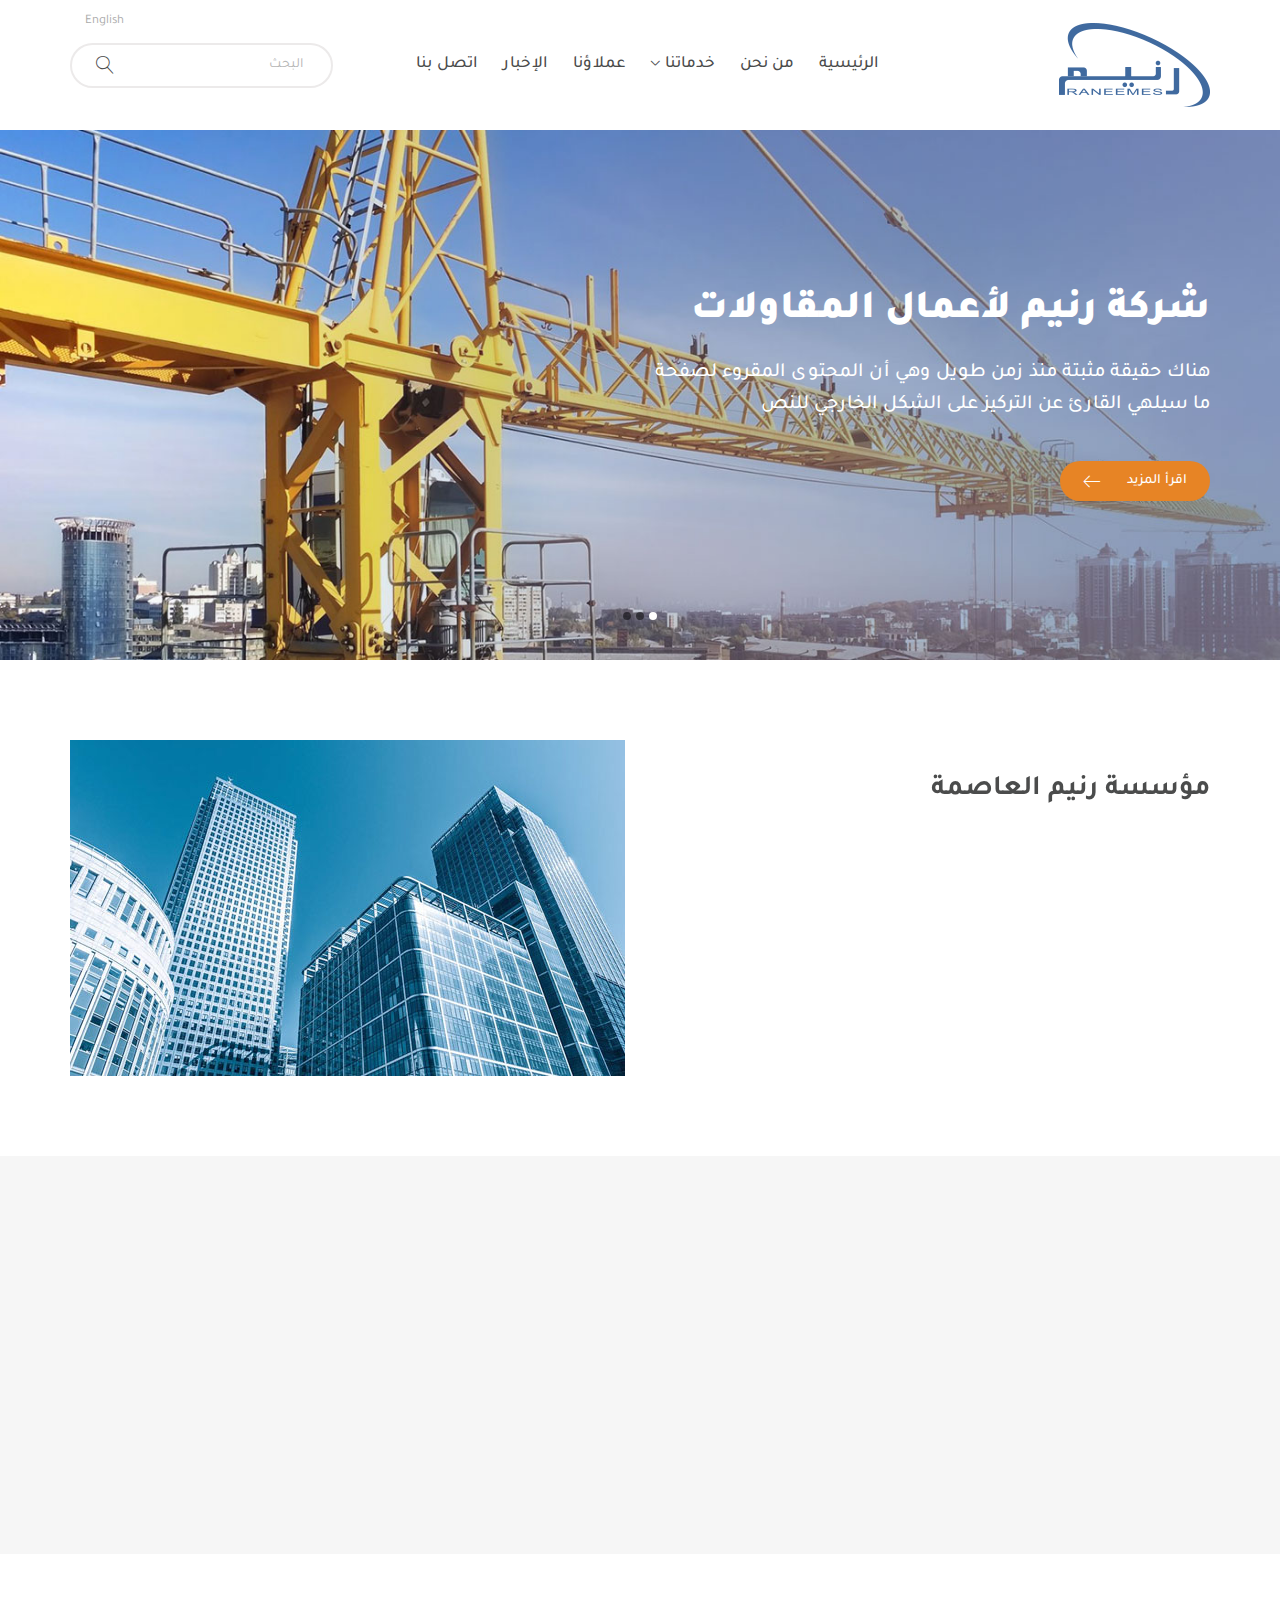
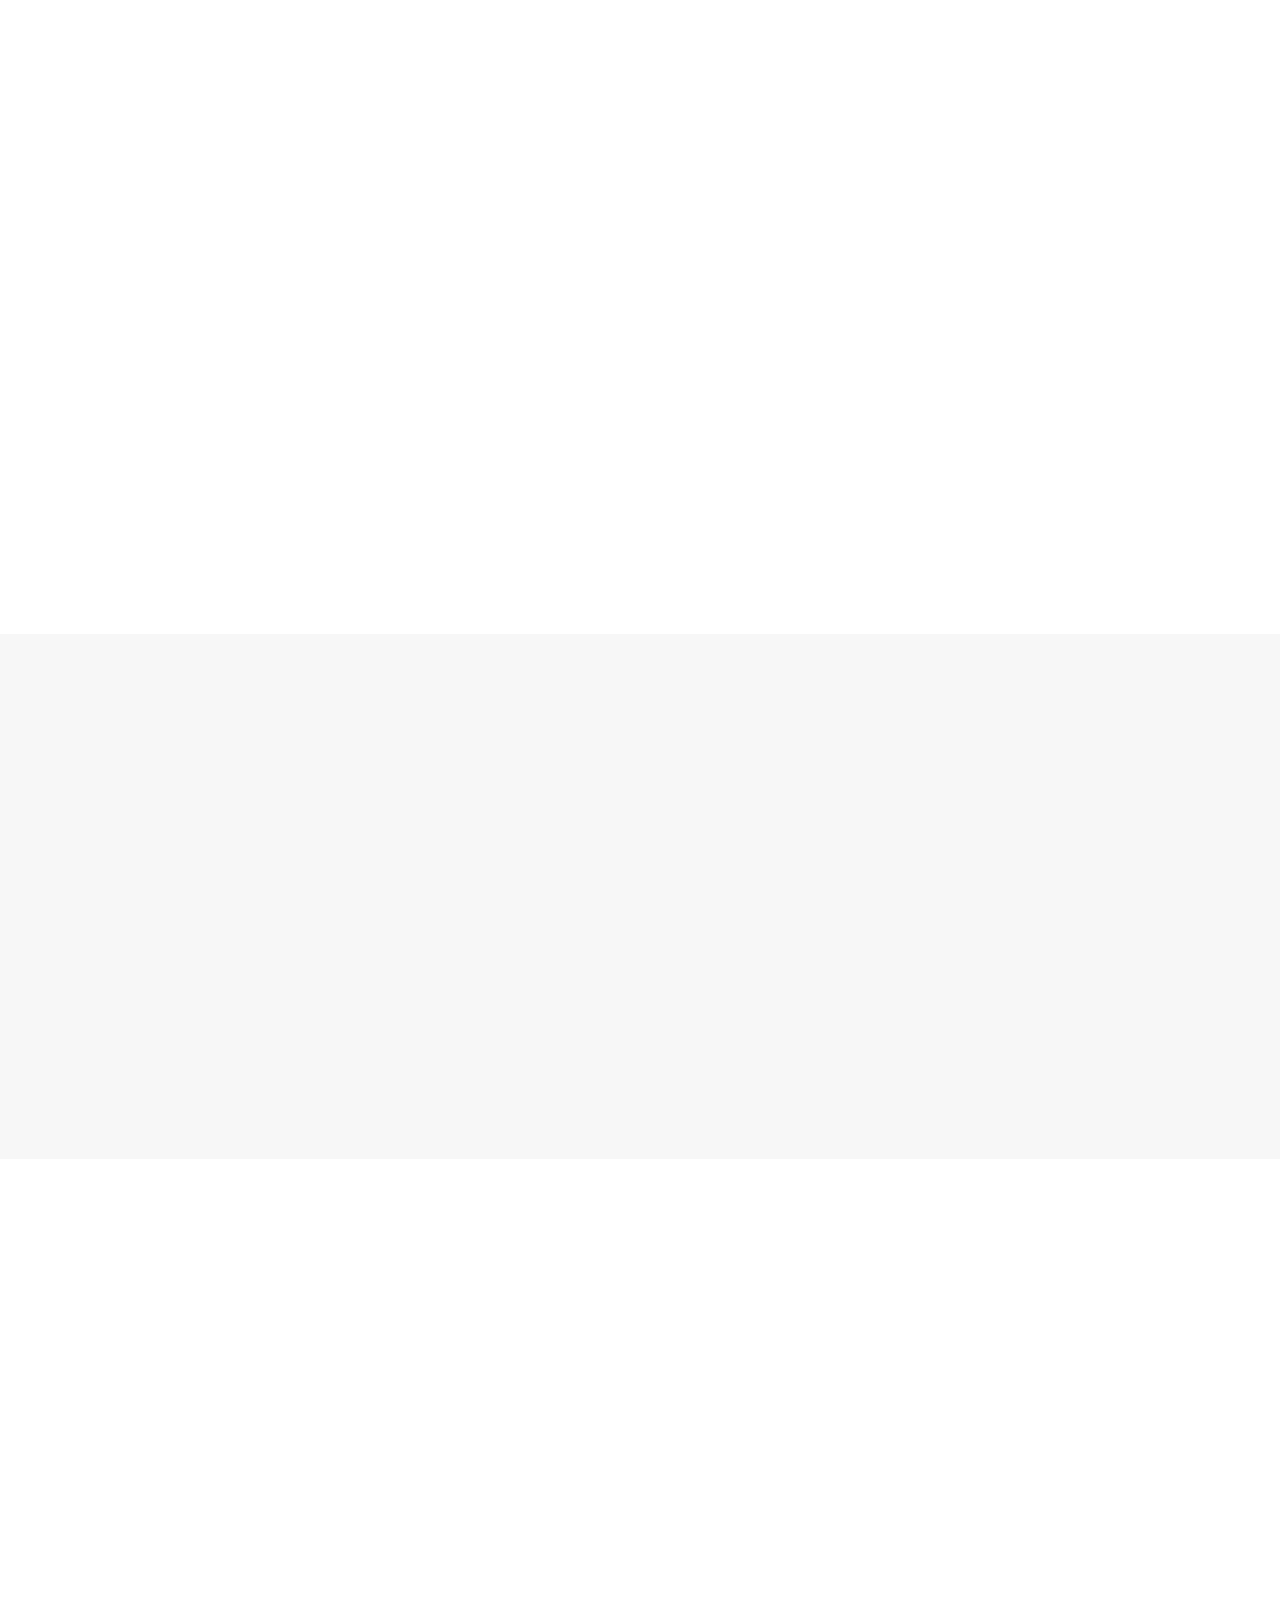
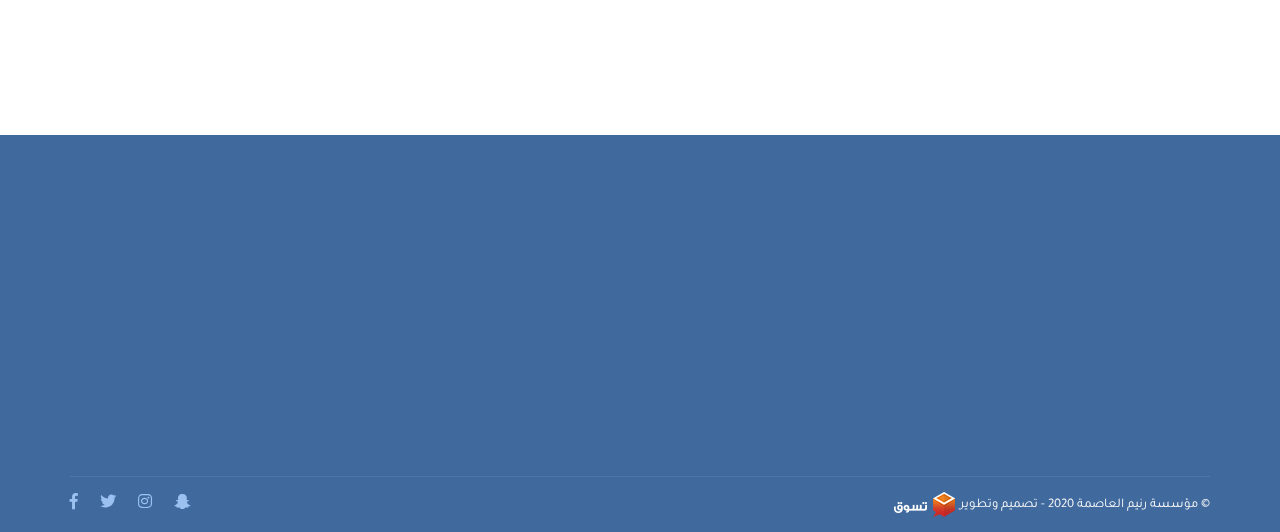
==== commit b5c4ea07: "Edit" ====
--- a/index.html
+++ b/index.html
@@ -15,20 +15,20 @@
   </head>
   <body>
     <!-- Preloader-->
-    <div class="pre">
-      <div class="loader" id="loader-7"></div>
+    <div class="preloader">
+      <div class="spinner"></div>
     </div>
     <!-- Preloader-->
     <!-- Mob Nav-->
     <div class="sideNav">
       <div class="options">
-        <div class="lang"><a href="index-en.html">EN</a></div>
+        <div class="lang"><a href="index-en.html">English</a></div>
         <div class="close1"><i class="fas fa-times-circle"></i></div>
       </div>
       <ul class="res">
         <li><a href="#!">الرئيسية</a></li>
         <li><a href="#!">من نحن</a></li>
-        <li class="drop"><a href="#!">خدماتنا</a>
+        <li class="drop"><a href="#!">خدماتنا</a><span class="lnr lnr-chevron-down"></span>
           <div class="dropDown">
             <ul class="res">
               <li><a href="#!">رنيم لتجارة الأعلاف</a></li>
@@ -56,7 +56,7 @@
             <ul class="res">
               <li><a href="#!">الرئيسية</a></li>
               <li><a href="#!">من نحن</a></li>
-              <li class="drop"><a href="#!">خدماتنا</a>
+              <li class="drop"><a href="#!">خدماتنا</a><span class="lnr lnr-chevron-down"></span>
                 <div class="dropDown">
                   <ul class="res">
                     <li><a href="#!">رنيم لتجارة الأعلاف</a></li>
@@ -84,9 +84,33 @@
     <!-- Main Slider-->
     <div class="main-slider" data-aos="fade-up" data-aos-duration="600">
       <div class="owl-carousel owl-theme">
-        <div class="item"><a href="#"><img class="img-responsive" src="images/slider.jpg" alt=""/></a></div>
-        <div class="item"><a href="#"><img class="img-responsive" src="images/slider.jpg" alt=""/></a></div>
-        <div class="item"><a href="#"><img class="img-responsive" src="images/slider.jpg" alt=""/></a></div>
+        <div class="item"><a href="#"><img class="img-responsive" src="images/slider.jpg" alt=""/></a>
+          <div class="container">
+            <div class="caption">
+              <h2>شركة رنيم لأعمال المقاولات</h2>
+              <p>هناك حقيقة مثبتة منذ زمن طويل وهي أن المحتوى المقروء لصفحة ما سيلهي القارئ عن التركيز على الشكل الخارجي للنص</p><a href="#!">
+                 اقرأ المزيد<span class="lnr lnr-arrow-left"></span></a>
+            </div>
+          </div>
+        </div>
+        <div class="item"><a href="#"><img class="img-responsive" src="images/slider.jpg" alt=""/></a>
+          <div class="container">
+            <div class="caption">
+              <h2>شركة رنيم لأعمال المقاولات</h2>
+              <p>هناك حقيقة مثبتة منذ زمن طويل وهي أن المحتوى المقروء لصفحة ما سيلهي القارئ عن التركيز على الشكل الخارجي للنص</p><a href="#!">
+                 اقرأ المزيد<span class="lnr lnr-arrow-left"></span></a>
+            </div>
+          </div>
+        </div>
+        <div class="item"><a href="#"><img class="img-responsive" src="images/slider.jpg" alt=""/></a>
+          <div class="container">
+            <div class="caption">
+              <h2>شركة رنيم لأعمال المقاولات</h2>
+              <p>هناك حقيقة مثبتة منذ زمن طويل وهي أن المحتوى المقروء لصفحة ما سيلهي القارئ عن التركيز على الشكل الخارجي للنص</p><a href="#!">
+                 اقرأ المزيد<span class="lnr lnr-arrow-left"></span></a>
+            </div>
+          </div>
+        </div>
       </div>
     </div>
     <!-- Main Slider-->
@@ -97,7 +121,7 @@
           <div class="col-md-6">
             <div class="content">
               <h2 data-aos="fade-up" data-aos-duration="600">مؤسسة رنيم العاصمة</h2><img class="img-responsive" src="images/about.jpg" alt="" data-aos="fade-up" data-aos-delay="200" data-aos-duration="600"/>
-              <p data-aos="fade-up" data-aos-delay="400" data-aos-duration="600">هناك حقيقة مثبتة منذ زمن طويل وهي أن المحتوى المقروء لصفحة ما سيلهي القارئ عن التركيز على الشكل الخارجي للنص أو شكل توضع الفقرات في الصفحة التي يقرأها. ولذلك يتم استخدام طريقة لوريم إيبسوم لأنها تعطي توزيعاَ طبيعياَ -إلى حد ما</p><a href="#!" data-aos="fade-up" data-aos-delay="600" data-aos-duration="600">
+              <p data-aos="fade-up" data-aos-delay="400" data-aos-duration="600">هناك حقيقة مثبتة منذ زمن طويل وهي أن المحتوى المقروء لصفحة ما سيلهي القارئ عن التركيز على الشكل الخارجي للنص أو شكل توضع الفقرات في الصفحة التي يقرأها. ولذلك يتم استخدام طريقة لوريم إيبسوم لأنها تعطي توزيعاَ طبيعياَ -إلى حد ما</p><a href="#!" data-aos="fade-up" data-aos-duration="600">
                  اقرأ المزيد<span class="lnr lnr-arrow-left"></span></a>
             </div>
           </div>
@@ -119,15 +143,15 @@
               <p>هناك حقيقة مثبتة منذ زمن طويل وهي أن المحتوى المقروء لصفحة ما سيلهي القارئ عن التركيز على الشكل الخارجي للنص</p>
             </div>
           </div>
-          <div class="col-md-4">
-            <div class="box" data-aos="fade-up" data-aos-delay="200" data-aos-duration="600">
+          <div class="col-md-4" data-aos="fade-up" data-aos-delay="200" data-aos-duration="600">
+            <div class="box">
               <div class="img"><img src="images/ourValue.png" alt=""/></div>
               <h2>قيمنا</h2>
               <p>خلافاَ للإعتقاد السائد فإن لوريم إيبسوم ليس نصاَ عشوائياً، بل إن له جذور في الأدب اللاتيني الكلاسيكي منذ العام 45 قبل الميلاد</p>
             </div>
           </div>
-          <div class="col-md-4">
-            <div class="box" data-aos="fade-up" data-aos-delay="400" data-aos-duration="600">
+          <div class="col-md-4" data-aos="fade-up" data-aos-delay="400" data-aos-duration="600">
+            <div class="box">
               <div class="img"><img src="images/ourQual.png" alt=""/></div>
               <h2>الجودة</h2>
               <p>تعمل جميع مولّدات إيبسوم على إعادة تكرار مقاطع من نص إيبسوم نفسه عدة مرات بما تتطلبه الحاجة</p>
@@ -259,7 +283,7 @@
             </div>
           </div>
           <div class="col-md-3" data-aos="zoom-out" data-aos-duration="600" data-aos-delay="400">
-            <div class="map"><img class="img-responsive" src="images/map.png" alt=""/></div>
+            <div class="map"><img class="img-responsive" src="images/map.png" alt=""/><a class="pin pin-1" href="#!"><img class="img-responsive" src="images/pin2.png" alt=""/></a><a class="pin pin-2" href="#!"><img class="img-responsive" src="images/pin1.png" alt=""/></a><a class="pin pin-3" href="#!"><img class="img-responsive" src="images/pin3.png" alt=""/></a></div>
           </div>
           <div class="col-xs-12">
             <div class="end">
--- a/css/home.css
+++ b/css/home.css
@@ -18,7 +18,12 @@
 
 body {
   font-family: 'tj', sans-serif;
-  overflow-x: hidden;
+}
+
+@media (max-width: 991px) {
+  body {
+    overflow-x: hidden;
+  }
 }
 
 * {
@@ -94,6 +99,28 @@
   }
   100% {
     opacity: 1;
+  }
+}
+
+@-webkit-keyframes spin {
+  0% {
+    -webkit-transform: rotate(0deg);
+            transform: rotate(0deg);
+  }
+  100% {
+    -webkit-transform: rotate(360deg);
+            transform: rotate(360deg);
+  }
+}
+
+@keyframes spin {
+  0% {
+    -webkit-transform: rotate(0deg);
+            transform: rotate(0deg);
+  }
+  100% {
+    -webkit-transform: rotate(360deg);
+            transform: rotate(360deg);
   }
 }
 
@@ -103,7 +130,7 @@
   right: 0;
   width: 100vw;
   height: 100%;
-  background-color: rgba(0, 0, 0, 0.8);
+  background-color: rgba(64, 106, 159, 0.98);
   z-index: 999;
   -webkit-transition: 0.5s;
   transition: 0.5s;
@@ -137,7 +164,7 @@
   right: 0;
   width: 100%;
   height: 100%;
-  background-color: #4A71A3;
+  background-color: #FFF;
   z-index: 9999;
   overflow-y: auto;
   -webkit-transition: 0.5s;
@@ -218,13 +245,10 @@
       -ms-flex-pack: center;
           justify-content: center;
   font-size: 14px;
-  color: #fff;
+  color: #4b4c4c;
   width: 32px;
   height: 32px;
-  border-radius: 50%;
   background-color: transparent;
-  -webkit-box-shadow: 0 0 5px rgba(0, 0, 0, 0.2);
-          box-shadow: 0 0 5px rgba(0, 0, 0, 0.2);
 }
 
 .sideNav .options .search_pop {
@@ -257,7 +281,7 @@
   display: -ms-flexbox;
   display: flex;
   font-size: 18px;
-  color: #B4B4B4;
+  color: #777;
   cursor: pointer;
 }
 
@@ -287,6 +311,7 @@
   -webkit-transform: translateX(10px);
           transform: translateX(10px);
   opacity: 0;
+  width: 140px;
 }
 
 .sideNav > ul > li:nth-child(1) {
@@ -323,7 +348,7 @@
   width: 100%;
   display: block;
   font-size: 17px;
-  color: #FFF;
+  color: #4b4c4c;
   text-align: center;
   -webkit-transition: 0.5s;
   transition: 0.5s;
@@ -340,29 +365,27 @@
 
 .sideNav > ul > li .dropDown li a {
   font-size: 15px;
-  color: #e8e8e8;
-}
-
-.sideNav > ul > li i {
+  color: #777;
+}
+
+.sideNav > ul > li span {
   position: absolute;
-  top: 13px;
-  left: 13px;
-  -webkit-transform: rotate(90deg);
-          transform: rotate(90deg);
-  font-size: 9px;
-  color: currentColor;
-  -webkit-transition: 0.5s;
-  transition: 0.5s;
-}
-
-html[dir="ltr"] .sideNav > ul > li i {
+  top: 17px;
+  left: 20px;
+  font-size: 12px;
+  color: #4b4c4c;
+  -webkit-transition: 0.5s;
+  transition: 0.5s;
+}
+
+html[dir="ltr"] .sideNav > ul > li span {
   left: unset;
-  right: 13px;
-}
-
-.sideNav > ul > li i.open {
-  -webkit-transform: rotate(0deg);
-          transform: rotate(0deg);
+  right: 0;
+}
+
+.sideNav > ul > li span.open {
+  -webkit-transform: rotate(180deg);
+          transform: rotate(180deg);
 }
 
 .sideNav > ul > li .drop {
@@ -389,18 +412,26 @@
 }
 
 .navBar {
-  padding: 15px 0;
+  padding: 23px 0;
   background-color: #fff;
   -webkit-transition: 0.5s;
   transition: 0.5s;
   position: -webkit-sticky;
   position: sticky;
   top: 0;
+  width: 100%;
   z-index: 999;
   background-color: #fff;
 }
 
+@media (max-width: 767px) {
+  .navBar {
+    padding: 15px 0;
+  }
+}
+
 .navBar.scroll {
+  padding: 15px 0;
   -webkit-box-shadow: 0px 0px 10px 0px rgba(0, 0, 0, 0.1);
           box-shadow: 0px 0px 10px 0px rgba(0, 0, 0, 0.1);
 }
@@ -501,7 +532,7 @@
 
 .navBar .content .links ul li a {
   font-family: "tjMd";
-  font-size: 17px;
+  font-size: 16px;
   color: #4b4c4c;
   -webkit-transition: 0.5s;
   transition: 0.5s;
@@ -529,7 +560,7 @@
   top: 140%;
   width: 160px;
   background-color: rgba(74, 113, 163, 0.95);
-  padding: 15px 10px;
+  padding: 7px 10px;
   opacity: 0;
   visibility: hidden;
   z-index: 9;
@@ -543,7 +574,6 @@
 html[dir="ltr"] .navBar .content .links ul li.drop .dropDown {
   left: calc(-1 * (160px / 2) + 40px);
   right: unset;
-  width: 190px;
 }
 
 .navBar .content .links ul li.drop .dropDown:after {
@@ -598,7 +628,7 @@
 }
 
 .navBar .content .links ul li.drop .dropDown ul li a:hover {
-  color: #c4c4c4;
+  color: #fff;
 }
 
 .navBar .content .links ul li.drop:hover .dropDown {
@@ -613,24 +643,21 @@
   z-index: 99;
 }
 
-.navBar .content .links ul li.drop > a:after {
-  content: "\f078";
-  font-family: "Font Awesome 5 Free";
-  font-weight: 900;
-  display: inline-block;
+.navBar .content .links ul li.drop > a + span {
   color: #4b4c4c;
   font-size: 9px;
   margin-right: 5px;
-  -webkit-transition: 0.5s;
-  transition: 0.5s;
-}
-
-html[dir="ltr"] .navBar .content .links ul li.drop > a:after {
+  font-weight: bold;
+  -webkit-transition: 0.5s;
+  transition: 0.5s;
+}
+
+html[dir="ltr"] .navBar .content .links ul li.drop > a + span {
   margin-right: 0;
   margin-left: 5px;
 }
 
-.navBar .content .links ul li.drop > a:hover:after {
+.navBar .content .links ul li.drop > a:hover + span {
   color: #406aa0;
 }
 
@@ -638,7 +665,7 @@
   color: #406aa0;
 }
 
-.navBar .content .links ul li:hover > a:after {
+.navBar .content .links ul li:hover > a + span {
   color: #406aa0;
 }
 
@@ -773,173 +800,85 @@
   margin-top: 0px;
 }
 
-.main-slider .owl-nav {
+.main-slider .item {
+  position: relative;
+}
+
+html[dir='ltr'] .main-slider .item {
+  direction: ltr;
+}
+
+.main-slider .item .container {
   position: absolute;
   top: 50%;
-  left: 0;
-  width: 100%;
-  padding: 0 60px;
-  height: 0;
-  display: -webkit-box;
-  display: -ms-flexbox;
-  display: flex;
-  display: none !important;
-  -webkit-box-pack: justify;
-      -ms-flex-pack: justify;
-          justify-content: space-between;
-  -webkit-box-align: center;
-      -ms-flex-align: center;
-          align-items: center;
-}
-
-@media (max-width: 991px) {
-  .main-slider .owl-nav {
+  left: 50%;
+  -webkit-transform: translate(-50%, -50%);
+          transform: translate(-50%, -50%);
+}
+
+@media (max-width: 767px) {
+  .main-slider .item .container {
+    width: 100%;
+    text-align: center;
+  }
+}
+
+.main-slider .item .container .caption {
+  max-width: 560px;
+}
+
+@media (max-width: 767px) {
+  .main-slider .item .container .caption {
+    margin: auto;
+  }
+}
+
+.main-slider .item .container .caption h2 {
+  font-size: 40px;
+  color: #FFF;
+  font-family: "tjBlk";
+  margin: 0;
+  margin-bottom: 24px;
+}
+
+@media (max-width: 991px) {
+  .main-slider .item .container .caption h2 {
+    font-size: 35px;
+  }
+}
+
+@media (max-width: 600px) {
+  .main-slider .item .container .caption h2 {
+    font-size: 18px !important;
+  }
+}
+
+.main-slider .item .container .caption p {
+  font-size: 20px;
+  font-family: "tjMd";
+  color: #FFF;
+  margin: 0;
+  line-height: 1.6;
+  margin-bottom: 40px;
+}
+
+@media (max-width: 991px) {
+  .main-slider .item .container .caption p {
+    font-size: 17px;
+  }
+}
+
+@media (max-width: 767px) {
+  .main-slider .item .container .caption p {
     display: none;
   }
 }
 
-.main-slider .owl-nav button {
-  width: 40px;
-  height: 40px;
-  border-radius: 50%;
-  background-color: rgba(60, 60, 60, 0.5) !important;
-  display: -webkit-box;
-  display: -ms-flexbox;
-  display: flex;
-  -webkit-box-pack: center;
-      -ms-flex-pack: center;
-          justify-content: center;
-  -webkit-box-align: center;
-      -ms-flex-align: center;
-          align-items: center;
-  -webkit-transition: 0.5s;
-  transition: 0.5s;
-}
-
-.main-slider .owl-nav button:hover {
-  background-color: #4A71A3 !important;
-}
-
-.main-slider .owl-nav button i {
-  font-size: 10px;
-  color: #fff;
-}
-
-.main-slider .owl-dots {
-  position: absolute;
-  bottom: 40px;
-  right: 0;
-  display: -webkit-box;
-  display: -ms-flexbox;
-  display: flex;
-  -webkit-box-pack: center;
-      -ms-flex-pack: center;
-          justify-content: center;
-  -webkit-box-align: center;
-      -ms-flex-align: center;
-          align-items: center;
-  width: 100%;
-}
-
-@media (max-width: 600px) {
-  .main-slider .owl-dots {
-    bottom: 10px;
-  }
-}
-
-.main-slider .owl-dots button:not(:last-child) {
-  margin-left: 5px;
-}
-
-.main-slider .owl-dots button.active span {
-  background-color: #FFF;
-}
-
-.main-slider .owl-dots button span {
-  display: block;
-  width: 8px;
-  height: 8px;
-  background-color: rgba(0, 0, 0, 0.5);
-  border-radius: 50%;
-}
-
-.about {
-  padding: 80px 0;
-}
-
-@media (max-width: 991px) {
-  .about {
-    padding: 40px 0;
-  }
-}
-
-@media (max-width: 991px) {
-  .about .content {
-    text-align: center;
-  }
-}
-
-.about .content h2 {
-  margin-top: 35px;
-  margin-bottom: 30px;
-  font-size: 28px;
-  font-family: "tjBold";
-  color: #4b4c4c;
-  line-height: 1.073;
-}
-
-@media (min-width: 992px) {
-  .about .content h2 {
-    margin-top: 0;
-    margin-bottom: 15px;
-  }
-}
-
-@media (min-width: 1200px) {
-  .about .content h2 {
-    margin-top: 35px;
-    margin-bottom: 30px;
-  }
-}
-
-@media (max-width: 991px) {
-  .about .content h2 {
-    margin-top: 0;
-  }
-}
-
-@media (max-width: 991px) {
-  .about .content h2 + img {
-    margin: auto;
-    margin-bottom: 20px;
-  }
-}
-
-.about .content p {
-  font-size: 18px;
-  font-family: "tj";
-  color: #4b4c4c;
-  line-height: 1.891;
-  margin-bottom: 30px;
-}
-
-@media (min-width: 992px) {
-  .about .content p {
-    margin-bottom: 20px;
-  }
-}
-
-@media (min-width: 1200px) {
-  .about .content p {
-    margin-bottom: 30px;
-  }
-}
-
-.about .content a {
+.main-slider .item .container .caption a {
   display: block;
   width: 150px;
   height: 40px;
-  background-color: #f1f1f1;
+  background-color: #E78425;
   display: -webkit-box;
   display: -ms-flexbox;
   display: flex;
@@ -952,7 +891,222 @@
   -webkit-box-pack: justify;
       -ms-flex-pack: justify;
           justify-content: space-between;
-  font-size: 14;
+  font-size: 14px;
+  font-family: "tjMd";
+  color: #fff;
+  border-radius: 100px;
+  position: relative;
+  padding: 0 23px;
+  -webkit-transition: 0.5s;
+  transition: 0.5s;
+}
+
+.main-slider .item .container .caption a span {
+  font-size: 18px;
+}
+
+@media (max-width: 991px) {
+  .main-slider .item .container .caption a {
+    width: 120px;
+    height: 30px;
+    font-size: 13px;
+    padding: 0 18px;
+  }
+}
+
+@media (max-width: 767px) {
+  .main-slider .item .container .caption a {
+    margin: auto;
+  }
+}
+
+.main-slider .item .container .caption a:hover {
+  -webkit-transform: translateY(-3px);
+          transform: translateY(-3px);
+  background-color: #4A71A3;
+  color: #fff;
+}
+
+.main-slider .owl-nav {
+  position: absolute;
+  top: 50%;
+  left: 0;
+  width: 100%;
+  padding: 0 60px;
+  height: 0;
+  display: -webkit-box;
+  display: -ms-flexbox;
+  display: flex;
+  display: none !important;
+  -webkit-box-pack: justify;
+      -ms-flex-pack: justify;
+          justify-content: space-between;
+  -webkit-box-align: center;
+      -ms-flex-align: center;
+          align-items: center;
+}
+
+@media (max-width: 991px) {
+  .main-slider .owl-nav {
+    display: none;
+  }
+}
+
+.main-slider .owl-nav button {
+  width: 40px;
+  height: 40px;
+  border-radius: 50%;
+  background-color: rgba(60, 60, 60, 0.5) !important;
+  display: -webkit-box;
+  display: -ms-flexbox;
+  display: flex;
+  -webkit-box-pack: center;
+      -ms-flex-pack: center;
+          justify-content: center;
+  -webkit-box-align: center;
+      -ms-flex-align: center;
+          align-items: center;
+  -webkit-transition: 0.5s;
+  transition: 0.5s;
+}
+
+.main-slider .owl-nav button:hover {
+  background-color: #4A71A3 !important;
+}
+
+.main-slider .owl-nav button i {
+  font-size: 10px;
+  color: #fff;
+}
+
+.main-slider .owl-dots {
+  position: absolute;
+  bottom: 40px;
+  right: 0;
+  display: -webkit-box;
+  display: -ms-flexbox;
+  display: flex;
+  -webkit-box-pack: center;
+      -ms-flex-pack: center;
+          justify-content: center;
+  -webkit-box-align: center;
+      -ms-flex-align: center;
+          align-items: center;
+  width: 100%;
+}
+
+@media (max-width: 600px) {
+  .main-slider .owl-dots {
+    bottom: 10px;
+  }
+}
+
+.main-slider .owl-dots button:not(:last-child) {
+  margin-left: 5px;
+}
+
+.main-slider .owl-dots button.active span {
+  background-color: #FFF;
+}
+
+.main-slider .owl-dots button span {
+  display: block;
+  width: 8px;
+  height: 8px;
+  background-color: rgba(0, 0, 0, 0.5);
+  border-radius: 50%;
+}
+
+.about {
+  padding: 80px 0;
+}
+
+@media (max-width: 991px) {
+  .about {
+    padding: 40px 0;
+  }
+}
+
+@media (max-width: 991px) {
+  .about .content {
+    text-align: center;
+  }
+}
+
+.about .content h2 {
+  margin-top: 35px;
+  margin-bottom: 30px;
+  font-size: 28px;
+  font-family: "tjBold";
+  color: #4b4c4c;
+  line-height: 1.073;
+}
+
+@media (min-width: 992px) {
+  .about .content h2 {
+    margin-top: 0;
+    margin-bottom: 15px;
+  }
+}
+
+@media (min-width: 1200px) {
+  .about .content h2 {
+    margin-top: 35px;
+    margin-bottom: 30px;
+  }
+}
+
+@media (max-width: 991px) {
+  .about .content h2 {
+    margin-top: 0;
+  }
+}
+
+@media (max-width: 991px) {
+  .about .content h2 + img {
+    margin: auto;
+    margin-bottom: 20px;
+  }
+}
+
+.about .content p {
+  font-size: 18px;
+  font-family: "tj";
+  color: #4b4c4c;
+  line-height: 1.891;
+  margin-bottom: 30px;
+}
+
+@media (min-width: 992px) {
+  .about .content p {
+    margin-bottom: 20px;
+  }
+}
+
+@media (min-width: 1200px) {
+  .about .content p {
+    margin-bottom: 30px;
+  }
+}
+
+.about .content a {
+  display: block;
+  width: 150px;
+  height: 40px;
+  background-color: #f1f1f1;
+  display: -webkit-box;
+  display: -ms-flexbox;
+  display: flex;
+  -webkit-box-align: center;
+      -ms-flex-align: center;
+          align-items: center;
+  -webkit-box-pack: center;
+      -ms-flex-pack: center;
+          justify-content: center;
+  -webkit-box-pack: justify;
+      -ms-flex-pack: justify;
+          justify-content: space-between;
+  font-size: 14px;
   font-family: "tjMd";
   color: #878787;
   border-radius: 100px;
@@ -1616,10 +1770,33 @@
   padding: 0;
 }
 
+footer .map {
+  position: relative;
+}
+
 @media (max-width: 991px) {
   footer .map {
     display: none;
   }
+}
+
+footer .map .pin {
+  position: absolute;
+}
+
+footer .map .pin.pin-1 {
+  top: 42%;
+  left: 44%;
+}
+
+footer .map .pin.pin-2 {
+  top: 35%;
+  left: 35%;
+}
+
+footer .map .pin.pin-3 {
+  top: 52%;
+  left: 35%;
 }
 
 @media (min-width: 992px) {
@@ -1913,14 +2090,13 @@
   color: #fff;
 }
 
-.pre {
+.preloader {
   position: fixed;
   top: 0;
   left: 0;
   width: 100%;
   height: 100%;
   background-color: #4A71A3;
-  z-index: 99999;
   display: -webkit-box;
   display: -ms-flexbox;
   display: flex;
@@ -1930,61 +2106,22 @@
   -webkit-box-pack: center;
       -ms-flex-pack: center;
           justify-content: center;
-}
-
-.loader {
+  z-index: 9999;
+}
+
+.preloader .spinner {
   width: 100px;
   height: 100px;
-  border-radius: 100%;
-  position: relative;
-  margin: 0 auto;
-}
-
-#loader-7 {
-  -webkit-perspective: 120px;
-  -ms-perspective: 120px;
-  perspective: 120px;
-}
-
-#loader-7:before {
-  content: "";
-  position: absolute;
-  left: 25px;
-  top: 25px;
-  width: 50px;
-  height: 50px;
-  background-color: #FFF;
-  -webkit-animation: flip 1s infinite;
-          animation: flip 1s infinite;
-}
-
-@-webkit-keyframes flip {
-  0% {
-    -webkit-transform: rotate(0);
-            transform: rotate(0);
-  }
-  50% {
-    -webkit-transform: rotateY(180deg);
-            transform: rotateY(180deg);
-  }
-  100% {
-    -webkit-transform: rotateY(180deg) rotateX(180deg);
-            transform: rotateY(180deg) rotateX(180deg);
-  }
-}
-
-@keyframes flip {
-  0% {
-    -webkit-transform: rotate(0);
-            transform: rotate(0);
-  }
-  50% {
-    -webkit-transform: rotateY(180deg);
-            transform: rotateY(180deg);
-  }
-  100% {
-    -webkit-transform: rotateY(180deg) rotateX(180deg);
-            transform: rotateY(180deg) rotateX(180deg);
+  border-radius: 50%;
+  border: 0;
+  border-left: 4px solid #FFF;
+  -webkit-animation: spin 1s linear infinite;
+          animation: spin 1s linear infinite;
+}
+
+@media (max-width: 767px) {
+  h2 {
+    font-size: 22px !important;
   }
 }
 
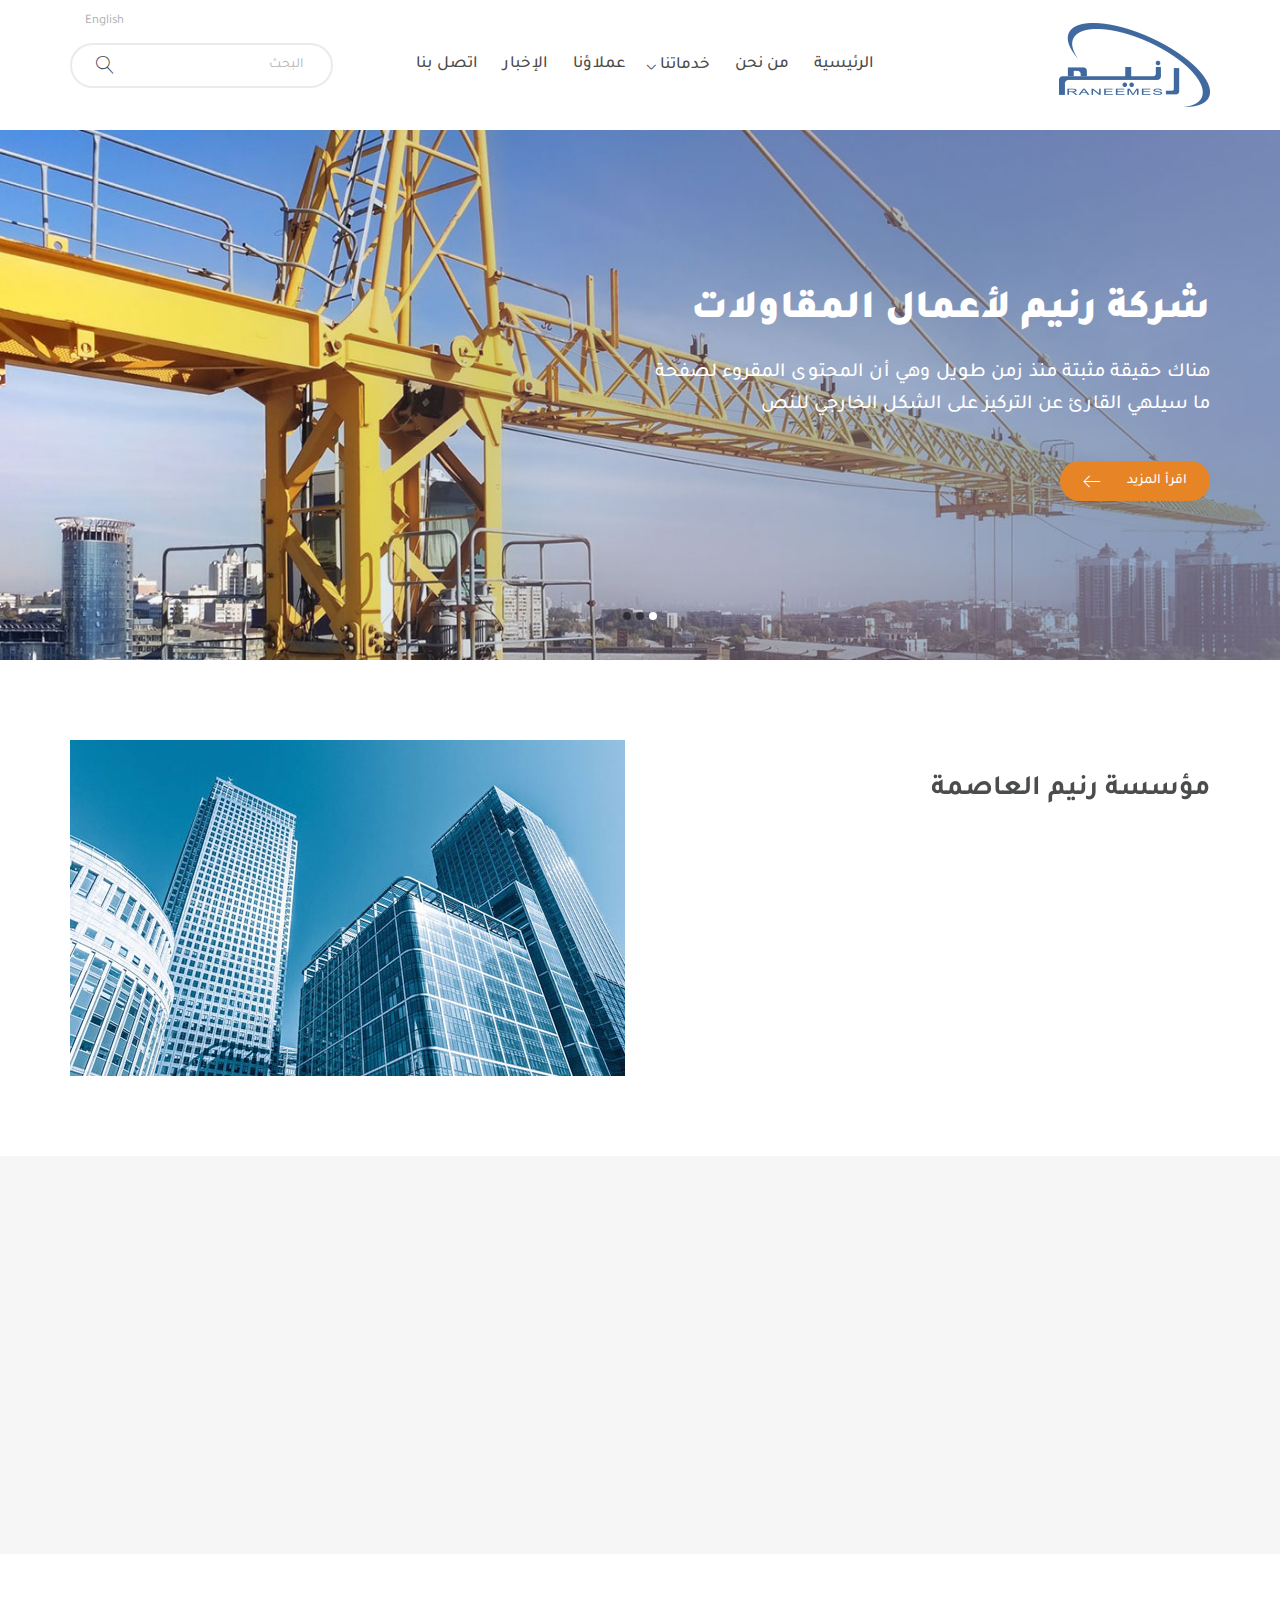
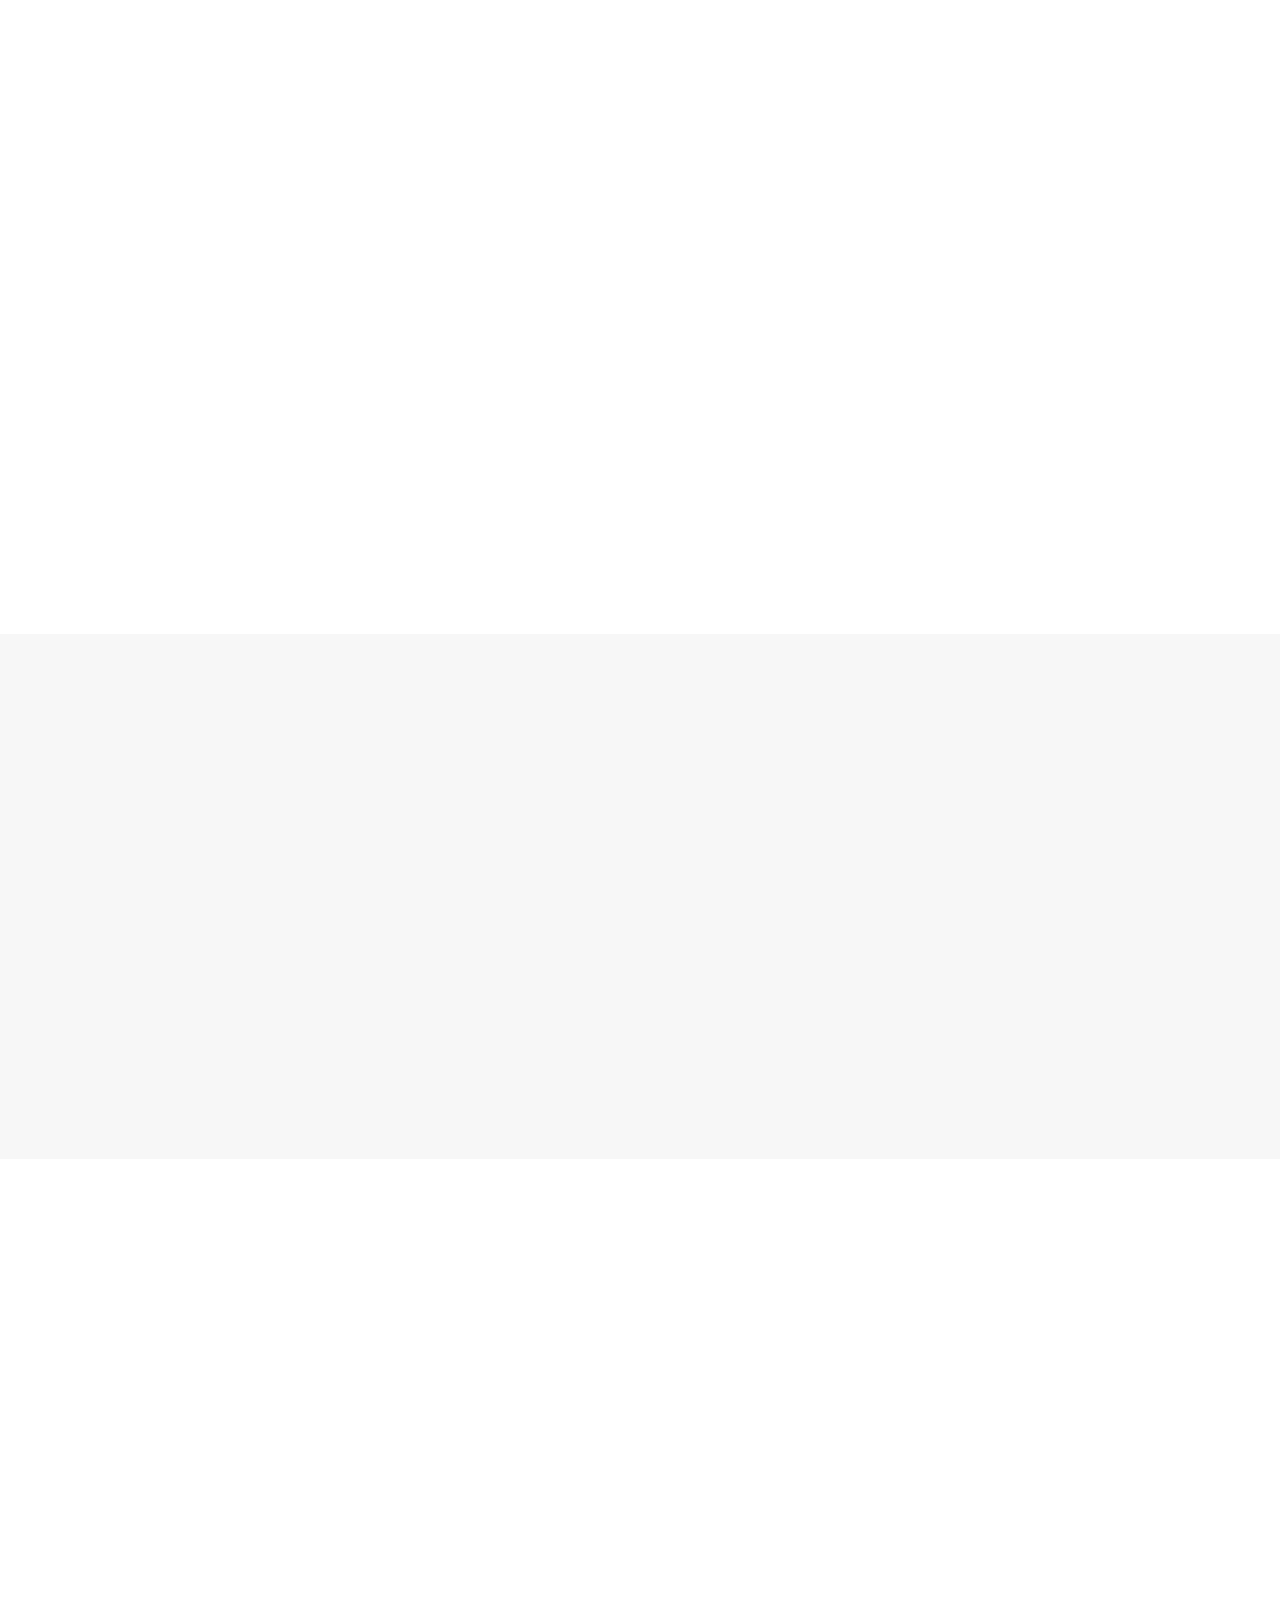
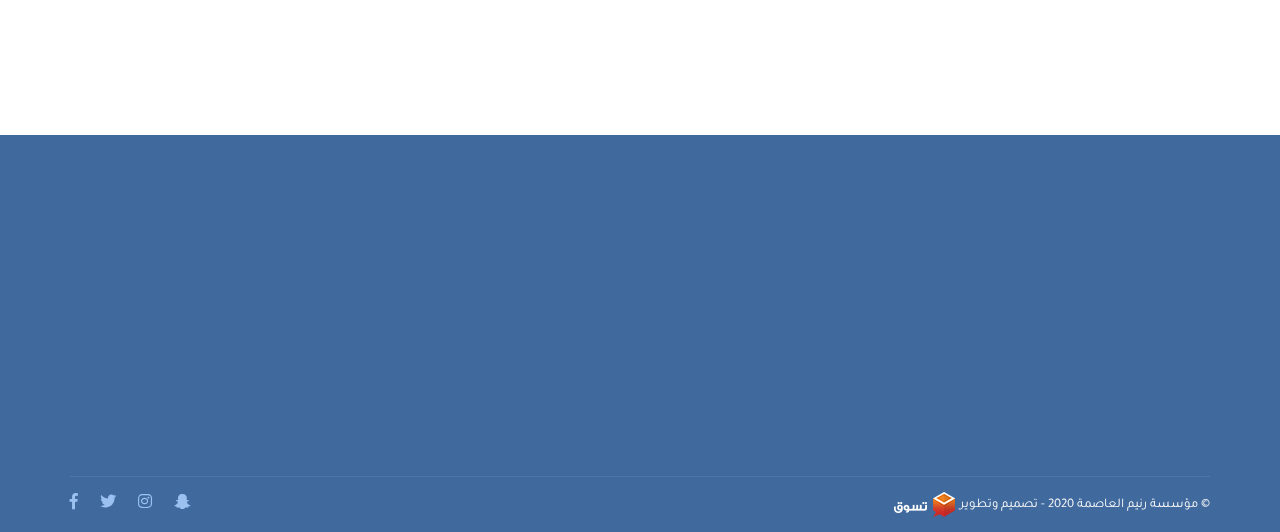
==== commit cf074cbc: "Edit" ====
--- a/index.html
+++ b/index.html
@@ -28,7 +28,7 @@
       <ul class="res">
         <li><a href="#!">الرئيسية</a></li>
         <li><a href="#!">من نحن</a></li>
-        <li class="drop"><a href="#!">خدماتنا</a><span class="lnr lnr-chevron-down"></span>
+        <li class="drop"><a class="lnr lnr-chevron-down" href="#!">خدماتنا</a>
           <div class="dropDown">
             <ul class="res">
               <li><a href="#!">رنيم لتجارة الأعلاف</a></li>
@@ -56,7 +56,7 @@
             <ul class="res">
               <li><a href="#!">الرئيسية</a></li>
               <li><a href="#!">من نحن</a></li>
-              <li class="drop"><a href="#!">خدماتنا</a><span class="lnr lnr-chevron-down"></span>
+              <li><a class="lnr lnr-chevron-down" href="#!">خدماتنا</a><span></span>
                 <div class="dropDown">
                   <ul class="res">
                     <li><a href="#!">رنيم لتجارة الأعلاف</a></li>
--- a/css/home.css
+++ b/css/home.css
@@ -140,7 +140,7 @@
 
 .navover span {
   display: none;
-  color: #FFF;
+  color: #fff;
   font-size: 25px;
   position: absolute;
   top: 10%;
@@ -347,6 +347,8 @@
 .sideNav > ul > li a {
   width: 100%;
   display: block;
+  font-family: "tjMd";
+  position: relative;
   font-size: 17px;
   color: #4b4c4c;
   text-align: center;
@@ -354,6 +356,39 @@
   transition: 0.5s;
 }
 
+.sideNav > ul > li a.lnr {
+  margin-left: 9px;
+}
+
+.sideNav > ul > li a.lnr:before {
+  position: absolute;
+  top: 50%;
+  left: 32px;
+  -webkit-transform: translateY(-60%);
+          transform: translateY(-60%);
+  font-family: 'Linearicons-Free' !important;
+  color: #4b4c4c;
+  font-size: 9px;
+  font-weight: bold;
+  -webkit-transition: 0.5s;
+  transition: 0.5s;
+}
+
+html[dir="ltr"] .sideNav > ul > li a.lnr:before {
+  right: 11px;
+  left: unset;
+}
+
+html[dir="ltr"] .sideNav > ul > li a.lnr {
+  margin-right: 9px;
+  margin-left: 0;
+}
+
+.sideNav > ul > li a.lnr.open:before {
+  -webkit-transform: rotate(180deg);
+          transform: rotate(180deg);
+}
+
 .sideNav > ul > li .dropDown {
   display: none;
   margin-top: 10px;
@@ -366,26 +401,6 @@
 .sideNav > ul > li .dropDown li a {
   font-size: 15px;
   color: #777;
-}
-
-.sideNav > ul > li span {
-  position: absolute;
-  top: 17px;
-  left: 20px;
-  font-size: 12px;
-  color: #4b4c4c;
-  -webkit-transition: 0.5s;
-  transition: 0.5s;
-}
-
-html[dir="ltr"] .sideNav > ul > li span {
-  left: unset;
-  right: 0;
-}
-
-.sideNav > ul > li span.open {
-  -webkit-transform: rotate(180deg);
-          transform: rotate(180deg);
 }
 
 .sideNav > ul > li .drop {
@@ -521,6 +536,16 @@
   display: flex;
 }
 
+.navBar .content .links ul li {
+  position: relative;
+  display: -webkit-box;
+  display: -ms-flexbox;
+  display: flex;
+  -webkit-box-align: center;
+      -ms-flex-align: center;
+          align-items: center;
+}
+
 .navBar .content .links ul li:not(:last-child) {
   margin-left: 25px;
 }
@@ -538,6 +563,34 @@
   transition: 0.5s;
 }
 
+.navBar .content .links ul li a.lnr {
+  margin-left: 9px;
+}
+
+.navBar .content .links ul li a.lnr:before {
+  position: absolute;
+  top: 50%;
+  left: -13px;
+  -webkit-transform: translateY(-35%);
+          transform: translateY(-35%);
+  font-family: 'Linearicons-Free' !important;
+  color: #4b4c4c;
+  font-size: 9px;
+  font-weight: bold;
+  -webkit-transition: 0.5s;
+  transition: 0.5s;
+}
+
+html[dir="ltr"] .navBar .content .links ul li a.lnr:before {
+  right: -13px;
+  left: unset;
+}
+
+html[dir="ltr"] .navBar .content .links ul li a.lnr {
+  margin-right: 9px;
+  margin-left: 0;
+}
+
 @media (min-width: 992px) {
   .navBar .content .links ul li a {
     font-size: 16px;
@@ -550,11 +603,7 @@
   }
 }
 
-.navBar .content .links ul li.drop {
-  position: relative;
-}
-
-.navBar .content .links ul li.drop .dropDown {
+.navBar .content .links ul li .dropDown {
   position: absolute;
   right: calc(-1 * (160px / 2) + 30px);
   top: 140%;
@@ -571,12 +620,12 @@
   transition: 0.5s;
 }
 
-html[dir="ltr"] .navBar .content .links ul li.drop .dropDown {
+html[dir="ltr"] .navBar .content .links ul li .dropDown {
   left: calc(-1 * (160px / 2) + 40px);
   right: unset;
 }
 
-.navBar .content .links ul li.drop .dropDown:after {
+.navBar .content .links ul li .dropDown:after {
   content: "";
   width: 0;
   height: 0;
@@ -591,7 +640,7 @@
           transform: translateX(50%);
 }
 
-.navBar .content .links ul li.drop .dropDown ul {
+.navBar .content .links ul li .dropDown ul {
   display: -webkit-box;
   display: -ms-flexbox;
   display: flex;
@@ -601,15 +650,15 @@
           flex-direction: column;
 }
 
-.navBar .content .links ul li.drop .dropDown ul li {
-  margin: 0;
-}
-
-.navBar .content .links ul li.drop .dropDown ul li:not(:last-child) {
-  border-bottom: 1px solid #577AA9;
-}
-
-.navBar .content .links ul li.drop .dropDown ul li a {
+.navBar .content .links ul li .dropDown ul li {
+  margin: 0 !important;
+}
+
+.navBar .content .links ul li .dropDown ul li:not(:last-child) {
+  border-bottom: 1px solid #577aa9;
+}
+
+.navBar .content .links ul li .dropDown ul li a {
   color: #d8e9ff;
   line-height: 2.4;
   font-size: 15px;
@@ -619,45 +668,31 @@
   width: 100%;
 }
 
-html[dir="ltr"] .navBar .content .links ul li.drop .dropDown ul li a {
+html[dir="ltr"] .navBar .content .links ul li .dropDown ul li a {
   font-size: 14px;
 }
 
-.navBar .content .links ul li.drop .dropDown ul li a:after {
+.navBar .content .links ul li .dropDown ul li a:after {
   display: none;
 }
 
-.navBar .content .links ul li.drop .dropDown ul li a:hover {
+.navBar .content .links ul li .dropDown ul li a:hover {
   color: #fff;
 }
 
-.navBar .content .links ul li.drop:hover .dropDown {
+.navBar .content .links ul li:hover .dropDown {
   -webkit-transform: translateY(0);
           transform: translateY(0);
   opacity: 1;
   visibility: visible;
 }
 
-.navBar .content .links ul li.drop > a {
+.navBar .content .links ul li > a {
   position: relative;
   z-index: 99;
 }
 
-.navBar .content .links ul li.drop > a + span {
-  color: #4b4c4c;
-  font-size: 9px;
-  margin-right: 5px;
-  font-weight: bold;
-  -webkit-transition: 0.5s;
-  transition: 0.5s;
-}
-
-html[dir="ltr"] .navBar .content .links ul li.drop > a + span {
-  margin-right: 0;
-  margin-left: 5px;
-}
-
-.navBar .content .links ul li.drop > a:hover + span {
+.navBar .content .links ul li > a:hover:before {
   color: #406aa0;
 }
 
@@ -665,7 +700,7 @@
   color: #406aa0;
 }
 
-.navBar .content .links ul li:hover > a + span {
+.navBar .content .links ul li:hover > a:before {
   color: #406aa0;
 }
 
@@ -685,8 +720,8 @@
     z-index: 999;
     opacity: 0;
     visibility: hidden;
-    -webkit-transition: .5s;
-    transition: .5s;
+    -webkit-transition: 0.5s;
+    transition: 0.5s;
   }
   .navBar .content .search.open {
     opacity: 1;
@@ -804,8 +839,13 @@
   position: relative;
 }
 
-html[dir='ltr'] .main-slider .item {
+html[dir="ltr"] .main-slider .item {
   direction: ltr;
+}
+
+html[dir="ltr"] .main-slider .item img {
+  -webkit-transform: scaleX(-1);
+          transform: scaleX(-1);
 }
 
 .main-slider .item .container {
@@ -835,7 +875,7 @@
 
 .main-slider .item .container .caption h2 {
   font-size: 40px;
-  color: #FFF;
+  color: #fff;
   font-family: "tjBlk";
   margin: 0;
   margin-bottom: 24px;
@@ -856,7 +896,7 @@
 .main-slider .item .container .caption p {
   font-size: 20px;
   font-family: "tjMd";
-  color: #FFF;
+  color: #fff;
   margin: 0;
   line-height: 1.6;
   margin-bottom: 40px;
@@ -878,7 +918,7 @@
   display: block;
   width: 150px;
   height: 40px;
-  background-color: #E78425;
+  background-color: #e78425;
   display: -webkit-box;
   display: -ms-flexbox;
   display: flex;
